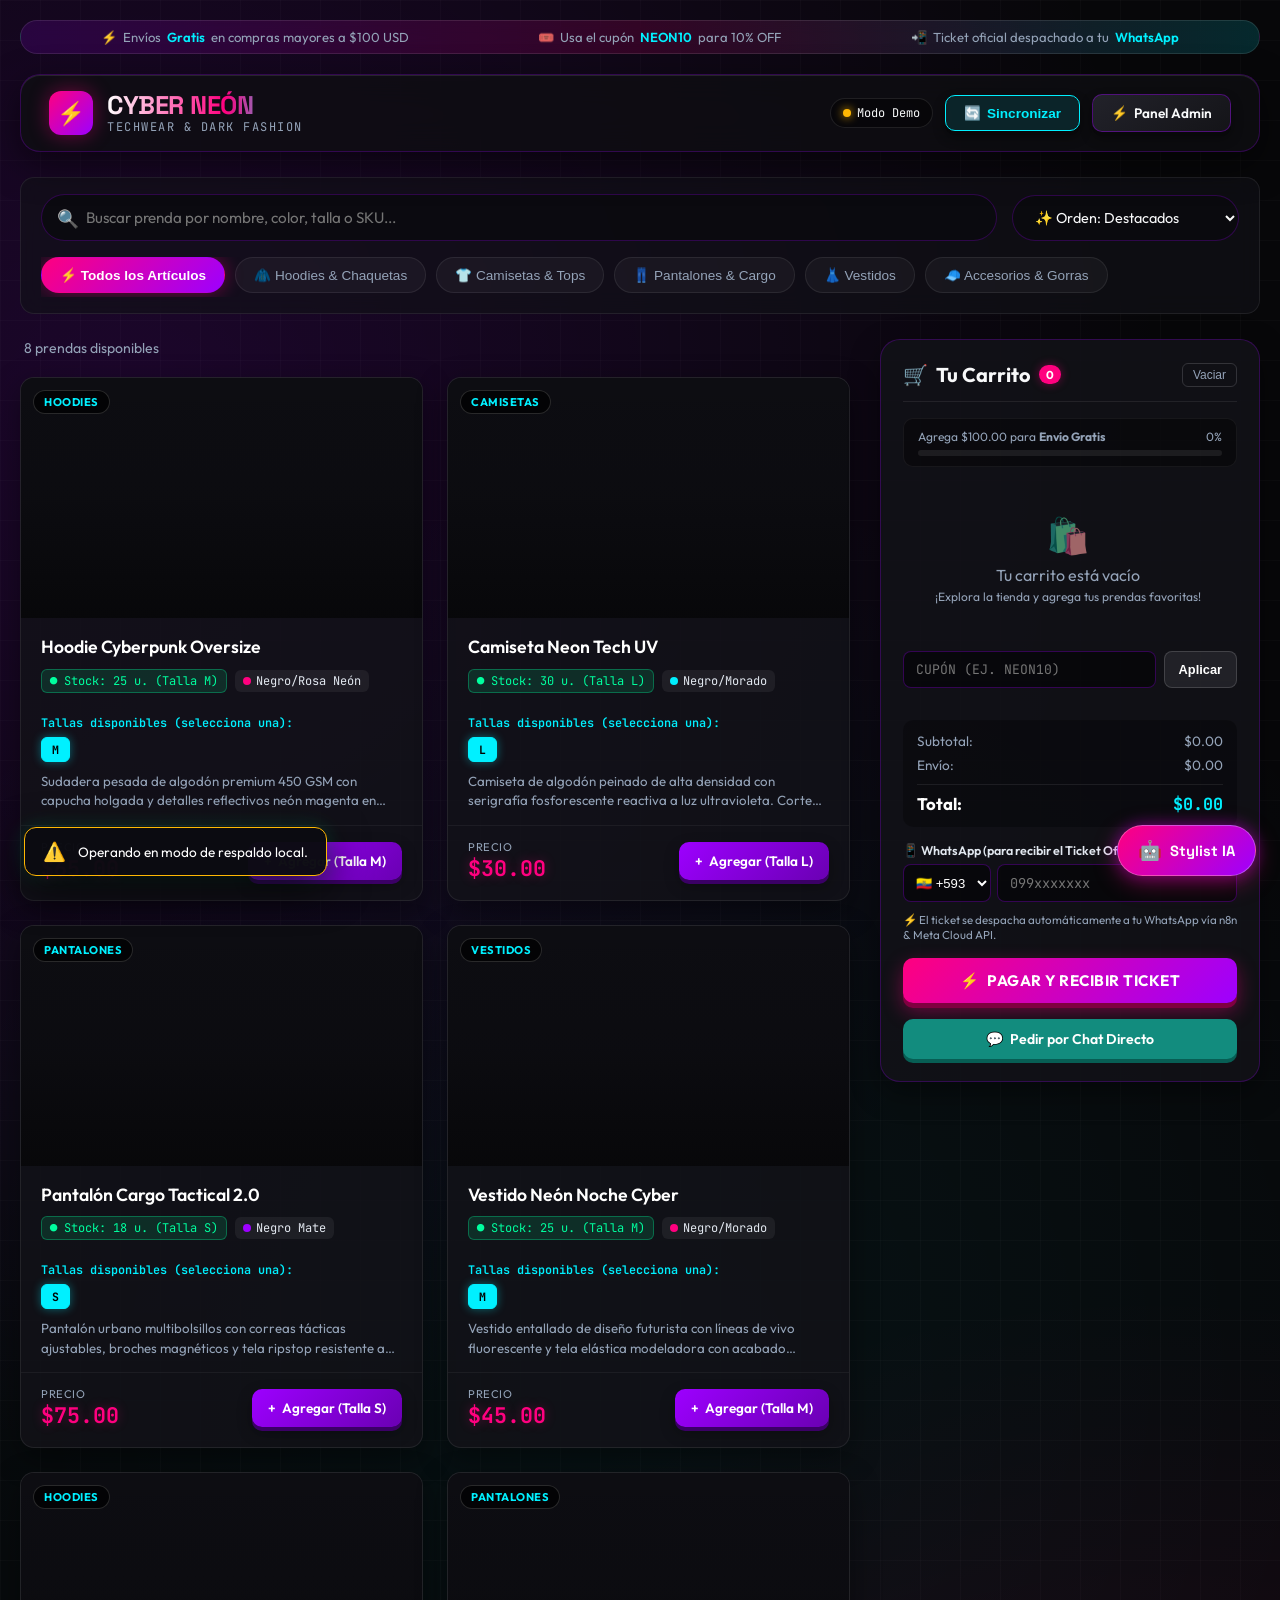
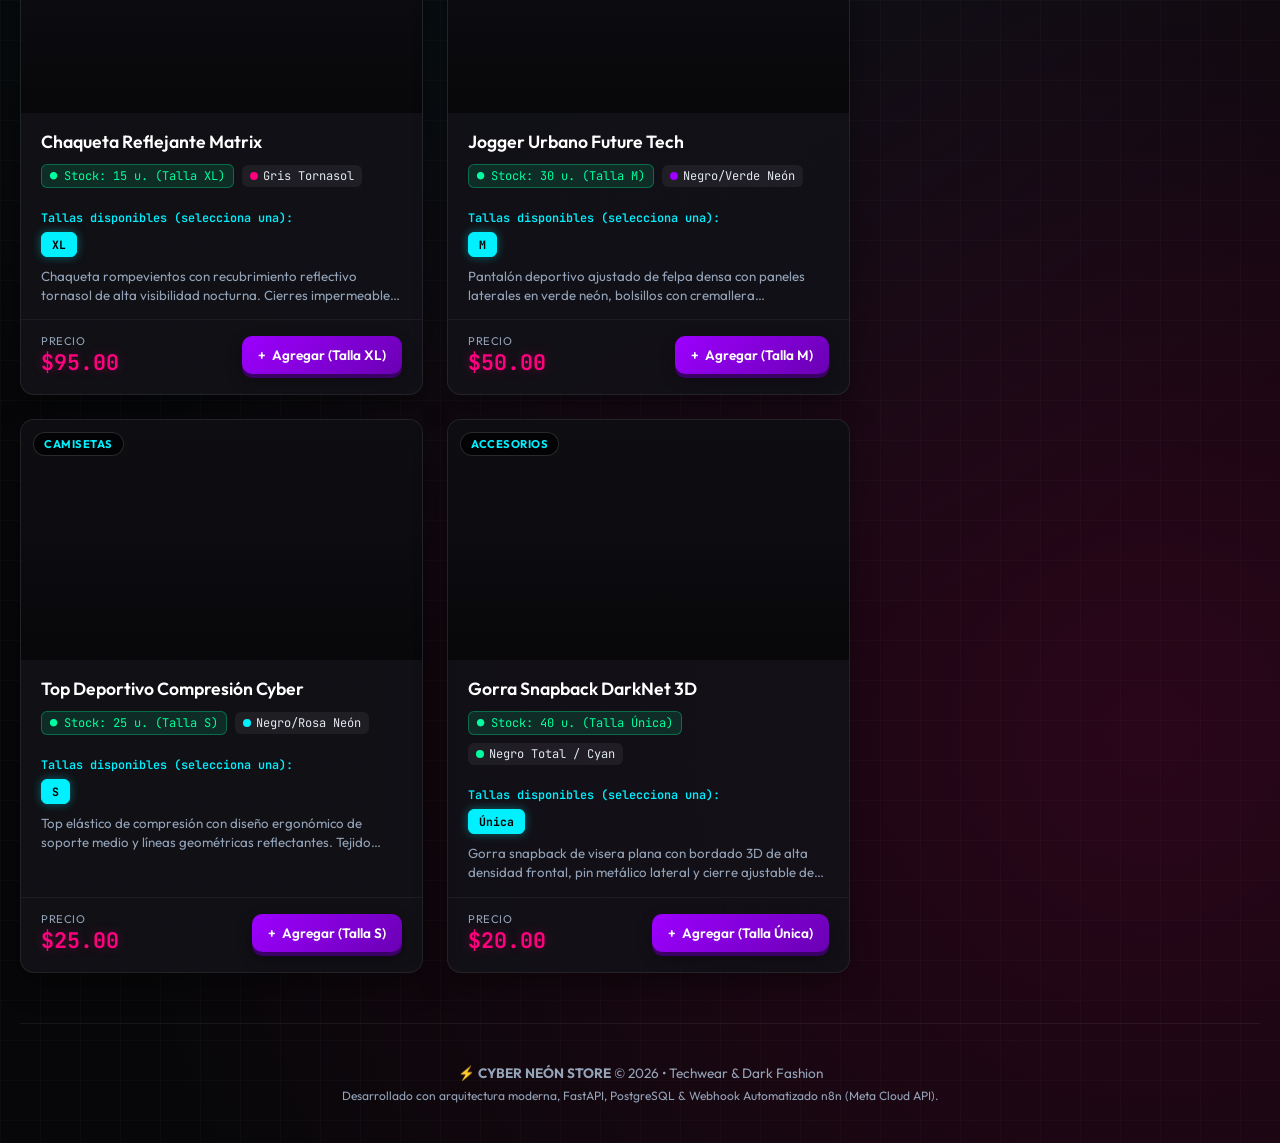
==== index.html @ cde98cc4 "Mover archivos del proyecto a la raiz" ====
<!DOCTYPE html>
<html lang="es">

<head>
    <meta charset="UTF-8">
    <meta name="viewport" content="width=device-width, initial-scale=1.0">
    <title>⚡ CYBER NEÓN - Catálogo & Tienda Oficial</title>
    <meta name="description" content="Tienda oficial de ropa Techwear y Cyberpunk. Envíos directos y confirmación automatizada por WhatsApp.">
    
    <!-- Fuentes Google -->
    <link rel="preconnect" href="https://fonts.googleapis.com">
    <link rel="preconnect" href="https://fonts.gstatic.com" crossorigin>
    <link href="https://fonts.googleapis.com/css2?family=JetBrains+Mono:wght@400;600;700&family=Outfit:wght@300;400;500;600;700;800&family=Space+Grotesk:wght@500;700&display=swap" rel="stylesheet">
    
    <!-- Estilos Modulares con Cache Busting -->
    <link rel="stylesheet" href="css/styles.css?v=5.0.0">
</head>

<body>
    <div class="app-wrapper">

        <!-- Barra Superior de Beneficios -->
        <aside class="announcement-bar" aria-label="Beneficios">
            <div class="announcement-item">
                <span>⚡</span> Envíos <span class="highlight">Gratis</span> en compras mayores a $100 USD
            </div>
            <div class="announcement-item">
                <span>🎟️</span> Usa el cupón <span class="highlight">NEON10</span> para 10% OFF
            </div>
            <div class="announcement-item">
                <span>📲</span> Ticket oficial despachado a tu <span class="highlight">WhatsApp</span>
            </div>
        </aside>

        <!-- Header Principal -->
        <header>
            <div class="brand-container">
                <div class="brand-logo" aria-hidden="true">⚡</div>
                <div class="brand-title">
                    <h1>CYBER NEÓN</h1>
                    <span class="brand-subtitle">Techwear & Dark Fashion</span>
                </div>
            </div>

            <div class="header-actions">
                <div class="status-badge" id="server-status-badge" title="Estado de la conexión">
                    <span class="status-dot" id="server-status-dot"></span>
                    <span id="server-status-text">Conectando...</span>
                </div>
                <button class="btn-admin" style="background: rgba(0, 240, 255, 0.1); border-color: var(--neon-cyan); color: var(--neon-cyan); cursor: pointer;" onclick="cargarCatalogo(true)" title="Sincronizar catálogo con Azure">
                    <span>🔄</span> Sincronizar
                </button>
                <a href="admin.html" class="btn-admin" id="btn-admin-link">
                    <span>⚡</span> Panel Admin
                </a>
            </div>
        </header>

        <!-- Barra de Búsqueda y Filtros de Categoría -->
        <section class="controls-panel" aria-label="Filtros del catálogo">
            <div class="search-and-sort">
                <div class="search-box">
                    <span class="search-icon" aria-hidden="true">🔍</span>
                    <input type="text" id="buscador" placeholder="Buscar prenda por nombre, color, talla o SKU..." aria-label="Buscar en el catálogo" oninput="filtrarYMostrar()">
                    <button class="clear-search-btn" id="btn-clear-search" onclick="limpiarBuscador()" aria-label="Limpiar búsqueda">✕</button>
                </div>

                <select class="sort-select" id="ordenador" onchange="filtrarYMostrar()" aria-label="Ordenar catálogo">
                    <option value="default">✨ Orden: Destacados</option>
                    <option value="precio-asc">💵 Precio: Menor a Mayor</option>
                    <option value="precio-desc">💎 Precio: Mayor a Menor</option>
                    <option value="nombre-asc">🔤 Nombre: A - Z</option>
                    <option value="stock-desc">📦 Mayor Stock Disponible</option>
                </select>
            </div>

            <div class="category-tabs" id="category-tabs" role="tablist">
                <button class="tab-btn active" role="tab" data-category="TODOS" onclick="filtrarCategoria('TODOS', this)">⚡ Todos los Artículos</button>
                <button class="tab-btn" role="tab" data-category="HOODIES" onclick="filtrarCategoria('HOODIES', this)">🧥 Hoodies & Chaquetas</button>
                <button class="tab-btn" role="tab" data-category="CAMISETAS" onclick="filtrarCategoria('CAMISETAS', this)">👕 Camisetas & Tops</button>
                <button class="tab-btn" role="tab" data-category="PANTALONES" onclick="filtrarCategoria('PANTALONES', this)">👖 Pantalones & Cargo</button>
                <button class="tab-btn" role="tab" data-category="VESTIDOS" onclick="filtrarCategoria('VESTIDOS', this)">👗 Vestidos</button>
                <button class="tab-btn" role="tab" data-category="ACCESORIOS" onclick="filtrarCategoria('ACCESORIOS', this)">🧢 Accesorios & Gorras</button>
            </div>
        </section>

        <!-- Layout Principal: Catálogo + Sidebar de Carrito -->
        <main class="main-layout">

            <!-- Catálogo de Productos -->
            <section class="catalogo-section" aria-label="Prendas de la tienda">
                <div class="catalogo-header-info">
                    <span id="contador-productos">Cargando catálogo...</span>
                    <span id="filtro-actual-badge" style="color: var(--neon-cyan); font-weight:600;"></span>
                </div>

                <div class="catalogo-grid" id="contenedor-catalogo">
                    <!-- Tarjetas generadas dinámicamente -->
                </div>
            </section>

            <!-- Sidebar del Carrito -->
            <aside class="carrito-sidebar" id="carrito-sidebar" aria-label="Carrito de compras">
                <div class="carrito-header">
                    <h2>
                        <span aria-hidden="true">🛒</span> Tu Carrito
                        <span class="cart-badge-count" id="cart-badge-count">0</span>
                    </h2>
                    <div style="display: flex; gap: 8px; align-items: center;">
                        <button class="btn-clear-cart" onclick="vaciarCarrito()">Vaciar</button>
                        <button class="modal-close-btn" style="display:none;" id="btn-close-mobile-cart" onclick="toggleMobileCart()">✕</button>
                    </div>
                </div>

                <!-- Barra de envío gratis -->
                <div class="shipping-meter">
                    <div class="shipping-meter-text">
                        <span id="shipping-status-msg">Agrega $100.00 para <b>Envío Gratis</b></span>
                        <span id="shipping-percentage">0%</span>
                    </div>
                    <div class="progress-bar-bg">
                        <div class="progress-bar-fill" id="shipping-progress-fill" style="width: 0%;"></div>
                    </div>
                </div>

                <!-- Lista de Artículos -->
                <div class="cart-items-container" id="items-carrito">
                    <div class="empty-cart-state">
                        <div class="empty-cart-icon">🛍️</div>
                        <p>Tu carrito está vacío</p>
                        <span style="font-size: 0.75rem; color: var(--text-muted);">¡Explora la tienda y agrega tus prendas favoritas!</span>
                    </div>
                </div>

                <!-- Cupón de Descuento -->
                <div class="coupon-wrapper">
                    <input type="text" class="coupon-input" id="coupon-code" placeholder="CUPÓN (ej. NEON10)" aria-label="Código de descuento">
                    <button class="btn-coupon" onclick="aplicarCupon()">Aplicar</button>
                </div>
                <div id="active-coupon-container"></div>

                <!-- Resumen de Costos -->
                <div class="cart-summary">
                    <div class="summary-row">
                        <span>Subtotal:</span>
                        <span id="cart-subtotal">$0.00</span>
                    </div>
                    <div class="summary-row" id="row-descuento" style="display: none; color: var(--neon-green);">
                        <span>Descuento:</span>
                        <span id="cart-discount">-$0.00</span>
                    </div>
                    <div class="summary-row">
                        <span>Envío:</span>
                        <span id="cart-shipping">$0.00</span>
                    </div>
                    <div class="summary-row total-row">
                        <span>Total:</span>
                        <span class="final-price">$<span id="total">0.00</span></span>
                    </div>
                </div>

                <!-- Input WhatsApp para el Checkout -->
                <div class="whatsapp-input-group">
                    <label for="telefono">📱 WhatsApp (para recibir el Ticket Oficial):</label>
                    <div class="phone-input-wrapper">
                        <select class="country-select" id="pais-prefijo" aria-label="Prefijo de país">
                            <option value="+593">🇪🇨 +593</option>
                            <option value="+57">🇨🇴 +57</option>
                            <option value="+52">🇲🇽 +52</option>
                            <option value="+51">🇵🇪 +51</option>
                            <option value="+1">🇺🇸 +1</option>
                            <option value="+34">🇪🇸 +34</option>
                        </select>
                        <input type="tel" id="telefono" class="phone-input" placeholder="099xxxxxxx" required aria-label="Número de WhatsApp">
                    </div>
                    <small style="color: var(--text-muted); font-size: 0.72rem; display: block; margin-top: 4px;">
                        ⚡ El ticket se despacha automáticamente a tu WhatsApp vía n8n & Meta Cloud API.
                    </small>
                </div>

                <!-- Botones de Acción -->
                <button class="btn-comprar" onclick="procesarCompra()" id="btn-procesar-compra">
                    <span>⚡</span> Pagar y Recibir Ticket
                </button>
                <button class="btn-direct-whatsapp" onclick="checkoutDirectoWhatsApp()" id="btn-direct-whatsapp">
                    <span>💬</span> Pedir por Chat Directo
                </button>
            </aside>

        </main>

        <!-- Botón Flotante para Móviles (Carrito) -->
        <button class="mobile-cart-btn" onclick="toggleMobileCart()" aria-label="Abrir carrito móvil">
            <span>🛒</span> Ver Carrito (<span id="mobile-cart-count">0</span>)
        </button>

        <!-- Botón Flotante del Asistente IA (Cyber Stylist) -->
        <button class="ai-toggle-btn" onclick="toggleAIChat()" id="btn-ai-toggle" aria-label="Abrir Asistente IA de Estilo">
            <span style="font-size: 1.2rem;">🤖</span>
            <span>Stylist IA</span>
        </button>

        <!-- Ventana de Chat del Asistente IA -->
        <div class="ai-chat-window" id="ai-chat-window" role="dialog" aria-modal="false" aria-label="Asistente de Moda IA">
            <div class="ai-chat-header">
                <div class="ai-header-info">
                    <div class="ai-avatar">🤖</div>
                    <div>
                        <div class="ai-header-title">Cyber Stylist AI</div>
                        <div class="ai-header-status" id="ai-header-status">● ChatGPT Sol Activo</div>
                    </div>
                </div>
                <button class="modal-close-btn" style="position: static; width: 28px; height: 28px;" onclick="toggleAIChat()" aria-label="Cerrar chat">✕</button>
            </div>

            <!-- Barra de Notificación Permanente del Motor IA Activo -->
            <div id="ai-engine-status-bar" style="background: rgba(0, 255, 159, 0.12); border-bottom: 1px solid rgba(0, 255, 159, 0.3); padding: 6px 14px; font-size: 0.72rem; font-family: 'JetBrains Mono', monospace; color: #00ff9f; display: flex; align-items: center; justify-content: space-between;">
                <span style="display: flex; align-items: center; gap: 6px;">
                    <span style="width: 7px; height: 7px; background: #00ff9f; border-radius: 50%; box-shadow: 0 0 8px #00ff9f; animation: dotPulse 1.5s infinite;"></span>
                    <span>IA: <b id="ai-active-engine-label">ChatGPT Sol (gpt-5.6-sol-1)</b></span>
                </span>
                <span style="font-size: 0.65rem; color: #fff; background: rgba(0,0,0,0.5); padding: 2px 7px; border-radius: 4px; border: 1px solid rgba(0, 255, 159, 0.2);">Microsoft Foundry</span>
            </div>

            <div class="ai-chat-body" id="ai-chat-body">
                <!-- Mensajes generados dinámicamente -->
            </div>

            <div class="ai-quick-chips" aria-label="Sugerencias rápidas">
                <button class="ai-chip" onclick="usarChipIA('Arma un outfit completo para fiesta de noche')">✨ Outfit de Noche</button>
                <button class="ai-chip" onclick="usarChipIA('¿Qué outfit me armas por menos de 100 dólares?')">💸 Menos de $100</button>
                <button class="ai-chip" onclick="usarChipIA('¿Qué cupones de descuento están activos?')">🎟️ Cupones Activos</button>
                <button class="ai-chip" onclick="usarChipIA('¿Con qué combina el Hoodie Cyberpunk Oversize?')">🧥 Combinar Hoodie</button>
                <button class="ai-chip" onclick="usarChipIA('¿Qué prendas tienes en talla M?')">📏 Talla M</button>
            </div>

            <div class="ai-chat-footer">
                <form class="ai-input-form" onsubmit="manejarEnvioChatIA(event)">
                    <input type="text" class="ai-input-field" id="ai-chat-input" placeholder="Pregunta sobre combinaciones, outfits..." autocomplete="off">
                    <button type="submit" class="btn-ai-send" aria-label="Enviar consulta">⚡</button>
                </form>
            </div>
        </div>

        <!-- Modal de Vista Rápida (Quick View) -->
        <div class="modal-overlay" id="quick-view-modal" onclick="cerrarModalFuera(event)" role="dialog" aria-modal="true">
            <div class="modal-card">
                <button class="modal-close-btn" onclick="cerrarQuickView()" aria-label="Cerrar modal">✕</button>
                <div class="modal-body" id="quick-view-content">
                    <!-- Contenido dinámico -->
                </div>
            </div>
        </div>

        <!-- Modal del Ticket de Compra Digital Oficial -->
        <div class="modal-overlay" id="ticket-modal" onclick="cerrarModalFuera(event)" role="dialog" aria-modal="true">
            <div class="ticket-modal-card" id="ticket-modal-card">
                <button class="modal-close-btn" onclick="cerrarTicketModal()" aria-label="Cerrar ticket">✕</button>
                <div id="ticket-modal-content">
                    <!-- Contenido dinámico del ticket -->
                </div>
            </div>
        </div>

        <!-- Notificaciones Cyber-Toast -->
        <div class="toast-container" id="toast-container" aria-live="polite"></div>

        <!-- Pie de Página -->
        <footer>
            <p>⚡ <b>CYBER NEÓN STORE</b> &copy; 2026 • Techwear & Dark Fashion</p>
            <p style="font-size: 0.75rem; margin-top: 6px; color: var(--text-muted);">
                Desarrollado con arquitectura moderna, FastAPI, PostgreSQL & Webhook Automatizado n8n (Meta Cloud API).
            </p>
        </footer>

    </div>

    <!-- Scripts de la Aplicación con Cache Busting -->
    <script src="js/app.js?v=5.0.0"></script>
</body>

</html>
---- css/styles.css ----
/* ==========================================================================
   CYBER NEÓN STORE - SISTEMA DE DISEÑO & ESTILOS PRINCIPALES
   ========================================================================== */

:root {
    --bg-dark: #070709;
    --bg-card: rgba(18, 18, 24, 0.85);
    --bg-card-hover: rgba(26, 26, 36, 0.95);
    --neon-purple: #9d00ff;
    --neon-purple-glow: rgba(157, 0, 255, 0.4);
    --neon-pink: #ff007f;
    --neon-pink-glow: rgba(255, 0, 127, 0.4);
    --neon-cyan: #00f0ff;
    --neon-cyan-glow: rgba(0, 240, 255, 0.4);
    --neon-green: #00ff9f;
    --neon-amber: #ffb703;
    --text-light: #f8f9fa;
    --text-muted: #94a3b8;
    --border-glass: rgba(255, 255, 255, 0.08);
    --border-neon: rgba(157, 0, 255, 0.25);
    --radius-sm: 8px;
    --radius-md: 14px;
    --radius-lg: 20px;
    --shadow-card: 0 10px 30px rgba(0, 0, 0, 0.4);
}

* {
    box-sizing: border-box;
    margin: 0;
    padding: 0;
}

body {
    background-color: var(--bg-dark);
    background-image:
        radial-gradient(circle at 10% 15%, rgba(157, 0, 255, 0.14) 0%, transparent 40%),
        radial-gradient(circle at 90% 85%, rgba(255, 0, 127, 0.14) 0%, transparent 40%),
        radial-gradient(circle at 50% 50%, rgba(0, 240, 255, 0.05) 0%, transparent 60%),
        linear-gradient(rgba(255, 255, 255, 0.02) 1px, transparent 1px),
        linear-gradient(90deg, rgba(255, 255, 255, 0.02) 1px, transparent 1px);
    background-size: 100% 100%, 100% 100%, 100% 100%, 40px 40px, 40px 40px;
    color: var(--text-light);
    font-family: 'Outfit', -apple-system, BlinkMacSystemFont, sans-serif;
    min-height: 100vh;
    padding: 20px;
    overflow-x: hidden;
}

/* Scrollbar Personalizada */
::-webkit-scrollbar {
    width: 7px;
    height: 7px;
}
::-webkit-scrollbar-track {
    background: var(--bg-dark);
}
::-webkit-scrollbar-thumb {
    background: linear-gradient(var(--neon-pink), var(--neon-purple));
    border-radius: 4px;
}
::-webkit-scrollbar-thumb:hover {
    background: var(--neon-cyan);
}

.app-wrapper {
    max-width: 1440px;
    margin: 0 auto;
}

/* Barra de Anuncios */
.announcement-bar {
    background: linear-gradient(90deg, rgba(157, 0, 255, 0.15), rgba(255, 0, 127, 0.15), rgba(0, 240, 255, 0.15));
    border: 1px solid rgba(255, 255, 255, 0.1);
    border-radius: 50px;
    padding: 8px 20px;
    margin-bottom: 20px;
    display: flex;
    justify-content: space-around;
    align-items: center;
    font-size: 0.82rem;
    color: var(--text-muted);
    backdrop-filter: blur(8px);
    flex-wrap: wrap;
    gap: 10px;
}
.announcement-item {
    display: flex;
    align-items: center;
    gap: 6px;
}
.announcement-item span.highlight {
    color: var(--neon-cyan);
    font-weight: 600;
}

/* Header Neón Glassmorphism */
header {
    display: flex;
    justify-content: space-between;
    align-items: center;
    padding: 16px 28px;
    margin-bottom: 25px;
    background: rgba(14, 14, 18, 0.8);
    backdrop-filter: blur(16px);
    -webkit-backdrop-filter: blur(16px);
    border: 1px solid var(--border-neon);
    border-radius: var(--radius-lg);
    box-shadow: 0 12px 35px rgba(0, 0, 0, 0.5), inset 0 1px 0 rgba(255, 255, 255, 0.1);
    position: sticky;
    top: 15px;
    z-index: 100;
    transition: all 0.3s ease;
}

.brand-container {
    display: flex;
    align-items: center;
    gap: 14px;
}

.brand-logo {
    width: 44px;
    height: 44px;
    background: linear-gradient(135deg, var(--neon-pink), var(--neon-purple));
    border-radius: 12px;
    display: flex;
    align-items: center;
    justify-content: center;
    font-size: 1.4rem;
    box-shadow: 0 0 20px var(--neon-pink-glow);
    animation: pulseGlow 3s infinite alternate;
}

@keyframes pulseGlow {
    0% { box-shadow: 0 0 15px var(--neon-purple-glow); }
    100% { box-shadow: 0 0 25px var(--neon-pink-glow), 0 0 35px var(--neon-cyan-glow); }
}

.brand-title {
    display: flex;
    flex-direction: column;
}

h1 {
    font-family: 'Space Grotesk', sans-serif;
    font-size: 1.6rem;
    font-weight: 700;
    background: linear-gradient(90deg, #fff, var(--neon-pink) 60%, var(--neon-cyan));
    -webkit-background-clip: text;
    background-clip: text;
    -webkit-text-fill-color: transparent;
    letter-spacing: -0.5px;
    margin: 0;
    line-height: 1.1;
}

.brand-subtitle {
    font-size: 0.75rem;
    color: var(--text-muted);
    letter-spacing: 1.5px;
    text-transform: uppercase;
    font-family: 'JetBrains Mono', monospace;
}

.header-actions {
    display: flex;
    align-items: center;
    gap: 12px;
}

.status-badge {
    display: flex;
    align-items: center;
    gap: 6px;
    font-size: 0.75rem;
    font-family: 'JetBrains Mono', monospace;
    padding: 6px 12px;
    border-radius: 30px;
    background: rgba(0, 0, 0, 0.4);
    border: 1px solid rgba(255, 255, 255, 0.1);
}

.status-dot {
    width: 8px;
    height: 8px;
    border-radius: 50%;
    background-color: var(--neon-green);
    box-shadow: 0 0 10px var(--neon-green);
    animation: blink 2s infinite;
}

.status-dot.demo {
    background-color: var(--neon-amber);
    box-shadow: 0 0 10px var(--neon-amber);
}

@keyframes blink {
    0%, 100% { opacity: 1; }
    50% { opacity: 0.4; }
}

.btn-admin {
    background: linear-gradient(145deg, #22222a, #141418);
    color: var(--text-light);
    border: 1px solid rgba(157, 0, 255, 0.4);
    padding: 9px 18px;
    border-radius: 10px;
    text-decoration: none;
    font-weight: 600;
    font-size: 0.85rem;
    box-shadow: 0 4px 0 #08080a, 0 6px 12px rgba(0, 0, 0, 0.4);
    transition: all 0.2s cubic-bezier(0.16, 1, 0.3, 1);
    display: inline-flex;
    align-items: center;
    gap: 6px;
}

.btn-admin:hover {
    border-color: var(--neon-cyan);
    color: #fff;
    box-shadow: 0 4px 0 #08080a, 0 8px 20px var(--neon-purple-glow);
    transform: translateY(-2px);
}

/* Panel de Filtros & Búsqueda */
.controls-panel {
    background: rgba(18, 18, 24, 0.65);
    backdrop-filter: blur(12px);
    border: 1px solid var(--border-glass);
    border-radius: var(--radius-md);
    padding: 16px 20px;
    margin-bottom: 25px;
    display: flex;
    flex-direction: column;
    gap: 16px;
}

.search-and-sort {
    display: flex;
    gap: 15px;
    align-items: center;
    flex-wrap: wrap;
}

.search-box {
    flex: 1;
    min-width: 260px;
    position: relative;
}

.search-box input {
    width: 100%;
    padding: 13px 40px 13px 44px;
    background: rgba(10, 10, 14, 0.8);
    border: 1.5px solid rgba(157, 0, 255, 0.25);
    color: #fff;
    border-radius: 50px;
    font-size: 0.95rem;
    font-family: inherit;
    transition: all 0.3s ease;
    outline: none;
}

.search-box input:focus {
    border-color: var(--neon-pink);
    box-shadow: 0 0 20px var(--neon-pink-glow);
    background: rgba(10, 10, 14, 0.95);
}

.search-icon {
    position: absolute;
    left: 16px;
    top: 50%;
    transform: translateY(-50%);
    font-size: 1.1rem;
    color: var(--text-muted);
    pointer-events: none;
}

.clear-search-btn {
    position: absolute;
    right: 14px;
    top: 50%;
    transform: translateY(-50%);
    background: none;
    border: none;
    color: var(--text-muted);
    font-size: 1rem;
    cursor: pointer;
    display: none;
    padding: 4px;
}

.clear-search-btn:hover {
    color: #fff;
}

.sort-select {
    padding: 12px 18px;
    background: rgba(10, 10, 14, 0.8);
    border: 1.5px solid rgba(157, 0, 255, 0.25);
    color: var(--text-light);
    border-radius: 50px;
    font-family: inherit;
    font-size: 0.9rem;
    outline: none;
    cursor: pointer;
    transition: all 0.3s ease;
}

.sort-select:focus {
    border-color: var(--neon-cyan);
    box-shadow: 0 0 15px var(--neon-cyan-glow);
}

.category-tabs {
    display: flex;
    gap: 10px;
    overflow-x: auto;
    padding-bottom: 4px;
    scrollbar-width: none;
}
.category-tabs::-webkit-scrollbar {
    display: none;
}

.tab-btn {
    background: rgba(255, 255, 255, 0.04);
    border: 1px solid rgba(255, 255, 255, 0.08);
    color: var(--text-muted);
    padding: 9px 18px;
    border-radius: 30px;
    cursor: pointer;
    font-size: 0.85rem;
    font-weight: 500;
    white-space: nowrap;
    transition: all 0.25s ease;
    display: flex;
    align-items: center;
    gap: 6px;
}

.tab-btn:hover {
    background: rgba(157, 0, 255, 0.15);
    border-color: var(--neon-purple);
    color: #fff;
}

.tab-btn.active {
    background: linear-gradient(135deg, var(--neon-pink), var(--neon-purple));
    border-color: transparent;
    color: #fff;
    font-weight: 600;
    box-shadow: 0 0 18px var(--neon-pink-glow);
}

/* Layout Principal */
.main-layout {
    display: grid;
    grid-template-columns: 1fr 380px;
    gap: 30px;
    align-items: start;
}

.catalogo-section {
    display: flex;
    flex-direction: column;
    gap: 20px;
}

.catalogo-header-info {
    display: flex;
    justify-content: space-between;
    align-items: center;
    color: var(--text-muted);
    font-size: 0.88rem;
    padding: 0 4px;
}

.catalogo-grid {
    display: grid;
    grid-template-columns: repeat(auto-fill, minmax(280px, 1fr));
    gap: 24px;
}

/* Tarjeta de Producto con Fotografía Real */
.producto-card {
    background: var(--bg-card);
    border: 1px solid var(--border-glass);
    border-radius: var(--radius-md);
    overflow: hidden;
    display: flex;
    flex-direction: column;
    justify-content: space-between;
    box-shadow: var(--shadow-card);
    transition: all 0.35s cubic-bezier(0.16, 1, 0.3, 1);
    position: relative;
}

.producto-card:hover {
    transform: translateY(-6px);
    border-color: rgba(255, 0, 127, 0.4);
    box-shadow: 0 15px 40px rgba(0, 0, 0, 0.6), 0 0 25px rgba(157, 0, 255, 0.2);
}

.producto-img-wrapper {
    position: relative;
    width: 100%;
    height: 240px;
    background: #0d0d12;
    overflow: hidden;
    cursor: pointer;
}

.producto-img {
    width: 100%;
    height: 100%;
    object-fit: cover;
    transition: transform 0.6s cubic-bezier(0.16, 1, 0.3, 1);
}

.producto-card:hover .producto-img {
    transform: scale(1.08);
}

.producto-img-overlay {
    position: absolute;
    inset: 0;
    background: linear-gradient(to top, rgba(7, 7, 9, 0.9) 0%, rgba(7, 7, 9, 0.2) 50%, transparent 100%);
    pointer-events: none;
}

.badge-category {
    position: absolute;
    top: 12px;
    left: 12px;
    background: rgba(0, 0, 0, 0.7);
    backdrop-filter: blur(8px);
    border: 1px solid rgba(255, 255, 255, 0.15);
    color: var(--neon-cyan);
    font-size: 0.7rem;
    font-weight: 700;
    text-transform: uppercase;
    letter-spacing: 0.5px;
    padding: 4px 10px;
    border-radius: 20px;
    z-index: 2;
}

.quick-view-btn {
    position: absolute;
    bottom: 12px;
    right: 12px;
    background: rgba(0, 0, 0, 0.75);
    backdrop-filter: blur(8px);
    border: 1px solid var(--border-neon);
    color: #fff;
    padding: 6px 12px;
    border-radius: 20px;
    font-size: 0.75rem;
    font-weight: 600;
    cursor: pointer;
    opacity: 0;
    transform: translateY(10px);
    transition: all 0.25s ease;
    z-index: 3;
}

.producto-card:hover .quick-view-btn {
    opacity: 1;
    transform: translateY(0);
}

.quick-view-btn:hover {
    background: var(--neon-pink);
    border-color: var(--neon-pink);
    box-shadow: 0 0 15px var(--neon-pink-glow);
}

.producto-info {
    padding: 18px 20px 14px;
    display: flex;
    flex-direction: column;
    gap: 10px;
}

.producto-info h3 {
    font-size: 1.1rem;
    font-weight: 600;
    color: #fff;
    line-height: 1.3;
}

.pills-row {
    display: flex;
    align-items: center;
    gap: 8px;
    flex-wrap: wrap;
    font-size: 0.75rem;
    font-family: 'JetBrains Mono', monospace;
}

.stock-badge {
    padding: 3px 8px;
    border-radius: 6px;
    background: rgba(0, 255, 159, 0.12);
    color: var(--neon-green);
    border: 1px solid rgba(0, 255, 159, 0.3);
}

.stock-badge.low {
    background: rgba(255, 183, 3, 0.12);
    color: var(--neon-amber);
    border-color: rgba(255, 183, 3, 0.3);
}

.pill-talla {
    padding: 3px 8px;
    border-radius: 6px;
    background: rgba(255, 255, 255, 0.06);
    color: #e2e8f0;
}

.pill-color {
    display: flex;
    align-items: center;
    gap: 5px;
    padding: 3px 8px;
    border-radius: 6px;
    background: rgba(255, 255, 255, 0.06);
    color: #e2e8f0;
}

.color-dot {
    width: 8px;
    height: 8px;
    border-radius: 50%;
    display: inline-block;
}

.producto-desc {
    font-size: 0.83rem;
    color: var(--text-muted);
    line-height: 1.45;
    display: -webkit-box;
    -webkit-line-clamp: 2;
    line-clamp: 2;
    -webkit-box-orient: vertical;
    overflow: hidden;
}

/* Selector de Tallas en Tarjeta */
.size-selector-row {
    display: flex;
    gap: 6px;
    align-items: center;
    margin-top: 4px;
}

.size-btn {
    background: rgba(255, 255, 255, 0.05);
    border: 1px solid rgba(255, 255, 255, 0.12);
    color: var(--text-light);
    border-radius: 6px;
    padding: 4px 8px;
    font-size: 0.72rem;
    font-family: 'JetBrains Mono', monospace;
    cursor: pointer;
    transition: all 0.2s ease;
}

.size-btn:hover {
    border-color: var(--neon-cyan);
    color: #fff;
}

.size-btn.active {
    background: var(--neon-cyan);
    border-color: var(--neon-cyan);
    color: #000;
    font-weight: 700;
    box-shadow: 0 0 10px var(--neon-cyan-glow);
}

.price-action-row {
    padding: 14px 20px 18px;
    display: flex;
    justify-content: space-between;
    align-items: center;
    border-top: 1px solid rgba(255, 255, 255, 0.05);
}

.precio-wrapper {
    display: flex;
    flex-direction: column;
}

.precio-label {
    font-size: 0.7rem;
    color: var(--text-muted);
    text-transform: uppercase;
    letter-spacing: 0.5px;
}

.precio {
    font-family: 'JetBrains Mono', monospace;
    font-size: 1.35rem;
    font-weight: 700;
    color: var(--neon-pink);
    text-shadow: 0 0 12px rgba(255, 0, 127, 0.3);
}

.btn-add-cart {
    background: linear-gradient(135deg, var(--neon-purple), #6a00b3);
    color: #fff;
    border: none;
    padding: 10px 16px;
    border-radius: 10px;
    font-family: inherit;
    font-weight: 600;
    font-size: 0.85rem;
    cursor: pointer;
    box-shadow: 0 4px 0 #3b0066, 0 6px 15px rgba(0, 0, 0, 0.3);
    transition: all 0.15s ease;
    display: flex;
    align-items: center;
    gap: 6px;
}

.btn-add-cart:hover {
    transform: translateY(-2px);
    box-shadow: 0 6px 0 #3b0066, 0 8px 20px var(--neon-purple-glow);
    filter: brightness(1.1);
}

.btn-add-cart:active {
    transform: translateY(2px);
    box-shadow: 0 1px 0 #3b0066;
}

/* Sidebar del Carrito */
.carrito-sidebar {
    background: var(--bg-card);
    border: 1px solid var(--border-neon);
    border-radius: var(--radius-lg);
    padding: 22px;
    box-shadow: var(--shadow-card);
    position: sticky;
    top: 100px;
    display: flex;
    flex-direction: column;
    gap: 16px;
}

.carrito-header {
    display: flex;
    justify-content: space-between;
    align-items: center;
    border-bottom: 1px solid rgba(255, 255, 255, 0.08);
    padding-bottom: 14px;
}

.carrito-header h2 {
    font-size: 1.25rem;
    display: flex;
    align-items: center;
    gap: 8px;
}

.cart-badge-count {
    background: var(--neon-pink);
    color: #fff;
    font-size: 0.72rem;
    font-weight: 700;
    padding: 2px 7px;
    border-radius: 20px;
    box-shadow: 0 0 10px var(--neon-pink-glow);
}

.btn-clear-cart {
    background: none;
    border: 1px solid rgba(255, 255, 255, 0.15);
    color: var(--text-muted);
    font-size: 0.75rem;
    padding: 4px 10px;
    border-radius: 6px;
    cursor: pointer;
    transition: all 0.2s;
}

.btn-clear-cart:hover {
    color: #fff;
    border-color: var(--neon-pink);
}

/* Barra de progreso de envío gratis */
.shipping-meter {
    background: rgba(0, 0, 0, 0.4);
    border: 1px solid rgba(255, 255, 255, 0.06);
    border-radius: 10px;
    padding: 10px 14px;
}

.shipping-meter-text {
    display: flex;
    justify-content: space-between;
    font-size: 0.75rem;
    margin-bottom: 6px;
    color: var(--text-muted);
}

.progress-bar-bg {
    width: 100%;
    height: 6px;
    background: rgba(255, 255, 255, 0.08);
    border-radius: 10px;
    overflow: hidden;
}

.progress-bar-fill {
    height: 100%;
    background: linear-gradient(90deg, var(--neon-purple), var(--neon-pink), var(--neon-green));
    transition: width 0.4s ease;
    border-radius: 10px;
}

/* Contenedor de Artículos en Carrito */
.cart-items-container {
    max-height: 280px;
    overflow-y: auto;
    display: flex;
    flex-direction: column;
    gap: 10px;
    padding-right: 4px;
}

.cart-item-card {
    background: rgba(255, 255, 255, 0.03);
    border: 1px solid rgba(255, 255, 255, 0.05);
    border-radius: 10px;
    padding: 10px 12px;
    display: flex;
    align-items: center;
    gap: 12px;
    transition: background 0.2s;
}

.cart-item-card:hover {
    background: rgba(255, 255, 255, 0.05);
}

.cart-item-img {
    width: 44px;
    height: 44px;
    border-radius: 8px;
    object-fit: cover;
    border: 1px solid rgba(157, 0, 255, 0.3);
}

.cart-item-details {
    flex: 1;
    min-width: 0;
}

.cart-item-title {
    font-size: 0.85rem;
    font-weight: 600;
    color: #fff;
    white-space: nowrap;
    overflow: hidden;
    text-overflow: ellipsis;
}

.cart-item-meta {
    font-size: 0.72rem;
    color: var(--text-muted);
    font-family: 'JetBrains Mono', monospace;
}

.cart-item-price {
    font-size: 0.85rem;
    font-weight: 700;
    color: var(--neon-pink);
    font-family: 'JetBrains Mono', monospace;
}

.cart-qty-controls {
    display: flex;
    align-items: center;
    background: rgba(0, 0, 0, 0.5);
    border-radius: 6px;
    border: 1px solid rgba(255, 255, 255, 0.1);
}

.qty-btn {
    background: none;
    border: none;
    color: #fff;
    padding: 4px 8px;
    cursor: pointer;
    font-size: 0.8rem;
}
.qty-btn:hover {
    color: var(--neon-cyan);
}

.qty-number {
    font-size: 0.78rem;
    font-family: 'JetBrains Mono', monospace;
    padding: 0 4px;
}

.btn-remove-item {
    background: none;
    border: none;
    color: var(--text-muted);
    cursor: pointer;
    font-size: 0.85rem;
    padding: 4px;
}
.btn-remove-item:hover {
    color: #ef4444;
}

.empty-cart-state {
    text-align: center;
    padding: 30px 10px;
    color: var(--text-muted);
}
.empty-cart-icon {
    font-size: 2.2rem;
    margin-bottom: 8px;
    opacity: 0.6;
}

/* Cupones */
.coupon-wrapper {
    display: flex;
    gap: 8px;
}

.coupon-input {
    flex: 1;
    background: rgba(0, 0, 0, 0.5);
    border: 1px solid rgba(157, 0, 255, 0.3);
    color: #fff;
    padding: 9px 12px;
    border-radius: 8px;
    font-size: 0.82rem;
    text-transform: uppercase;
    font-family: 'JetBrains Mono', monospace;
    outline: none;
}
.coupon-input:focus {
    border-color: var(--neon-pink);
}

.btn-coupon {
    background: rgba(255, 255, 255, 0.08);
    border: 1px solid rgba(255, 255, 255, 0.15);
    color: #fff;
    padding: 9px 14px;
    border-radius: 8px;
    font-weight: 600;
    font-size: 0.8rem;
    cursor: pointer;
    transition: all 0.2s;
}
.btn-coupon:hover {
    background: var(--neon-purple);
    border-color: var(--neon-purple);
}

.active-coupon-tag {
    background: rgba(0, 255, 159, 0.1);
    border: 1px solid var(--neon-green);
    color: var(--neon-green);
    padding: 6px 12px;
    border-radius: 8px;
    font-size: 0.75rem;
    display: flex;
    justify-content: space-between;
    align-items: center;
}

/* Resumen de Costos */
.cart-summary {
    background: rgba(0, 0, 0, 0.3);
    border-radius: 10px;
    padding: 12px 14px;
    display: flex;
    flex-direction: column;
    gap: 6px;
    font-size: 0.85rem;
}

.summary-row {
    display: flex;
    justify-content: space-between;
    color: var(--text-muted);
}

.total-row {
    border-top: 1px solid rgba(255, 255, 255, 0.08);
    padding-top: 8px;
    margin-top: 4px;
    font-weight: 700;
    color: #fff;
    font-size: 1.05rem;
}

.final-price {
    color: var(--neon-cyan);
    font-family: 'JetBrains Mono', monospace;
}

/* Input WhatsApp */
.whatsapp-input-group {
    display: flex;
    flex-direction: column;
    gap: 6px;
}

.whatsapp-input-group label {
    font-size: 0.78rem;
    font-weight: 600;
    color: #e2e8f0;
}

.phone-input-wrapper {
    display: flex;
    gap: 6px;
}

.country-select {
    background: rgba(0, 0, 0, 0.5);
    border: 1px solid rgba(157, 0, 255, 0.3);
    color: #fff;
    padding: 9px 8px;
    border-radius: 8px;
    font-size: 0.82rem;
    outline: none;
    cursor: pointer;
}

.phone-input {
    flex: 1;
    background: rgba(0, 0, 0, 0.5);
    border: 1px solid rgba(157, 0, 255, 0.3);
    color: #fff;
    padding: 9px 12px;
    border-radius: 8px;
    font-size: 0.85rem;
    outline: none;
    font-family: 'JetBrains Mono', monospace;
}
.phone-input:focus {
    border-color: var(--neon-cyan);
    box-shadow: 0 0 12px var(--neon-cyan-glow);
}

/* Botones Principales de Checkout */
.btn-comprar {
    background: linear-gradient(135deg, var(--neon-pink), var(--neon-purple));
    color: #fff;
    border: none;
    padding: 13px;
    border-radius: 10px;
    font-family: inherit;
    font-weight: 700;
    font-size: 0.95rem;
    cursor: pointer;
    box-shadow: 0 5px 0 #800040, 0 8px 20px rgba(255, 0, 127, 0.4);
    transition: all 0.15s ease;
    display: flex;
    justify-content: center;
    align-items: center;
    gap: 8px;
    text-transform: uppercase;
    letter-spacing: 0.5px;
}

.btn-comprar:hover {
    transform: translateY(-2px);
    box-shadow: 0 7px 0 #800040, 0 10px 25px rgba(255, 0, 127, 0.6);
}
.btn-comprar:active {
    transform: translateY(2px);
    box-shadow: 0 1px 0 #800040;
}

.btn-direct-whatsapp {
    background: #128C7E;
    color: #fff;
    border: none;
    padding: 11px;
    border-radius: 10px;
    font-family: inherit;
    font-weight: 600;
    font-size: 0.88rem;
    cursor: pointer;
    box-shadow: 0 4px 0 #075E54;
    transition: all 0.15s ease;
    display: flex;
    justify-content: center;
    align-items: center;
    gap: 6px;
}
.btn-direct-whatsapp:hover {
    background: #25D366;
    transform: translateY(-2px);
}

/* Botón flotante móvil */
.mobile-cart-btn {
    display: none;
    position: fixed;
    bottom: 20px;
    right: 20px;
    background: linear-gradient(135deg, var(--neon-pink), var(--neon-purple));
    color: #fff;
    border: none;
    padding: 14px 22px;
    border-radius: 50px;
    font-weight: 700;
    font-size: 0.95rem;
    box-shadow: 0 8px 25px var(--neon-pink-glow);
    z-index: 99;
    cursor: pointer;
}

/* Modales */
.modal-overlay {
    position: fixed;
    inset: 0;
    background: rgba(0, 0, 0, 0.85);
    backdrop-filter: blur(10px);
    display: none;
    justify-content: center;
    align-items: center;
    padding: 20px;
    z-index: 1000;
    animation: fadeIn 0.25s ease;
}

@keyframes fadeIn {
    from { opacity: 0; }
    to { opacity: 1; }
}

.modal-card {
    background: #111116;
    border: 1px solid var(--border-neon);
    border-radius: var(--radius-lg);
    width: 100%;
    max-width: 680px;
    max-height: 90vh;
    overflow-y: auto;
    padding: 28px;
    position: relative;
    box-shadow: 0 20px 60px rgba(0, 0, 0, 0.8), 0 0 30px rgba(157, 0, 255, 0.2);
}

.ticket-modal-card {
    background: #0f0f14;
    border: 1px solid var(--neon-cyan);
    border-radius: var(--radius-lg);
    width: 100%;
    max-width: 580px;
    max-height: 90vh;
    overflow-y: auto;
    padding: 30px;
    position: relative;
    box-shadow: 0 0 40px rgba(0, 240, 255, 0.25);
}

.modal-close-btn {
    position: absolute;
    top: 16px;
    right: 16px;
    background: rgba(255, 255, 255, 0.08);
    border: none;
    color: #fff;
    width: 32px;
    height: 32px;
    border-radius: 50%;
    cursor: pointer;
    font-size: 1rem;
    display: flex;
    align-items: center;
    justify-content: center;
    transition: background 0.2s;
}
.modal-close-btn:hover {
    background: var(--neon-pink);
}

/* Ticket Styles */
.ticket-header {
    text-align: center;
    border-bottom: 2px dashed rgba(255, 255, 255, 0.15);
    padding-bottom: 18px;
    margin-bottom: 18px;
}
.ticket-brand {
    font-family: 'Space Grotesk', sans-serif;
    font-size: 1.5rem;
    font-weight: 700;
    color: #fff;
    letter-spacing: 1px;
}
.ticket-badge-success {
    display: inline-flex;
    align-items: center;
    gap: 6px;
    background: rgba(0, 255, 159, 0.15);
    color: var(--neon-green);
    border: 1px solid var(--neon-green);
    font-size: 0.78rem;
    font-weight: 700;
    padding: 4px 12px;
    border-radius: 20px;
    margin-top: 10px;
}
.ticket-integration-alert {
    background: rgba(18, 140, 126, 0.15);
    border: 1px solid #128C7E;
    border-radius: 10px;
    padding: 12px;
    display: flex;
    align-items: center;
    gap: 12px;
    margin-bottom: 18px;
}
.ticket-meta-grid {
    display: grid;
    grid-template-columns: 1fr 1fr;
    gap: 12px;
    background: rgba(255, 255, 255, 0.03);
    padding: 12px;
    border-radius: 10px;
    margin-bottom: 18px;
    font-size: 0.8rem;
}
.ticket-meta-item .label {
    color: var(--text-muted);
    display: block;
    font-size: 0.7rem;
    text-transform: uppercase;
}
.ticket-meta-item .value {
    font-weight: 600;
    font-family: 'JetBrains Mono', monospace;
}
.ticket-meta-item .value.highlight {
    color: var(--neon-cyan);
}
.ticket-table {
    width: 100%;
    border-collapse: collapse;
    margin-bottom: 18px;
    font-size: 0.85rem;
}
.ticket-table th {
    text-align: left;
    color: var(--text-muted);
    padding: 8px 4px;
    border-bottom: 1px solid rgba(255, 255, 255, 0.1);
    font-size: 0.75rem;
    text-transform: uppercase;
}
.ticket-table td {
    padding: 10px 4px;
    border-bottom: 1px solid rgba(255, 255, 255, 0.05);
}
.ticket-totals-section {
    background: rgba(0, 0, 0, 0.4);
    padding: 14px;
    border-radius: 10px;
    display: flex;
    flex-direction: column;
    gap: 6px;
    font-size: 0.85rem;
    margin-bottom: 20px;
}
.ticket-total-row {
    display: flex;
    justify-content: space-between;
    color: var(--text-muted);
}
.ticket-total-final {
    display: flex;
    justify-content: space-between;
    border-top: 1px solid rgba(255, 255, 255, 0.1);
    padding-top: 8px;
    font-size: 1.15rem;
    font-weight: 700;
    color: #fff;
}
.ticket-total-final .amount {
    color: var(--neon-green);
    font-family: 'JetBrains Mono', monospace;
}
.ticket-barcode-wrapper {
    text-align: center;
    margin-bottom: 20px;
    font-family: 'JetBrains Mono', monospace;
}
.ticket-barcode-lines {
    letter-spacing: 4px;
    font-size: 1.3rem;
    color: rgba(255, 255, 255, 0.6);
}
.ticket-barcode-number {
    font-size: 0.75rem;
    color: var(--text-muted);
    margin-top: 4px;
}
.ticket-actions {
    display: flex;
    gap: 12px;
}
.btn-ticket-print {
    flex: 1;
    background: rgba(255, 255, 255, 0.08);
    border: 1px solid rgba(255, 255, 255, 0.2);
    color: #fff;
    padding: 12px;
    border-radius: 10px;
    font-weight: 600;
    cursor: pointer;
}
.btn-ticket-whatsapp {
    flex: 1;
    background: #128C7E;
    color: #fff;
    border: none;
    padding: 12px;
    border-radius: 10px;
    font-weight: 600;
    cursor: pointer;
}

/* Toast Notifications */
.toast-container {
    position: fixed;
    bottom: 24px;
    left: 24px;
    display: flex;
    flex-direction: column;
    gap: 10px;
    z-index: 999999;
    pointer-events: none;
}
.toast-item {
    background: rgba(12, 12, 18, 0.98);
    border: 1.5px solid var(--border-neon);
    color: #fff;
    padding: 12px 18px;
    border-radius: 12px;
    font-size: 0.86rem;
    box-shadow: 0 12px 40px rgba(0, 0, 0, 0.8), 0 0 20px rgba(0, 255, 159, 0.2);
    display: flex;
    align-items: center;
    gap: 12px;
    pointer-events: auto;
    animation: slideInLeft 0.35s cubic-bezier(0.16, 1, 0.3, 1);
}
@keyframes slideInLeft {
    from { transform: translateX(-100%); opacity: 0; }
    to { transform: translateX(0); opacity: 1; }
}
.toast-item.success {
    border-color: #00ff9f;
    box-shadow: 0 10px 30px rgba(0, 0, 0, 0.8), 0 0 25px rgba(0, 255, 159, 0.3);
}
.toast-item.warning { border-color: var(--neon-amber); }
.toast-item.info { border-color: var(--neon-cyan); }


/* Footer */
footer {
    text-align: center;
    padding: 40px 20px 20px;
    color: var(--text-muted);
    font-size: 0.85rem;
    border-top: 1px solid rgba(255, 255, 255, 0.06);
    margin-top: 50px;
}

/* Responsive Media Queries */
@media (max-width: 1024px) {
    .main-layout {
        grid-template-columns: 1fr;
    }
    .carrito-sidebar {
        display: none;
        position: fixed;
        top: 0; right: 0; bottom: 0;
        width: 100%;
        max-width: 420px;
        z-index: 1000;
        border-radius: 0;
        overflow-y: auto;
    }
    .carrito-sidebar.open {
        display: flex;
    }
    .mobile-cart-btn {
        display: block;
    }
}

@media (max-width: 640px) {
    body { padding: 12px; }
    header { padding: 12px 16px; }
    .catalogo-grid { grid-template-columns: 1fr; }
    .ticket-meta-grid { grid-template-columns: 1fr; }
}

/* ==========================================================================
   WIDGET ASISTENTE IA DE ESTILO NEÓN (CYBER STYLIST AI)
   ========================================================================== */

.ai-toggle-btn {
    position: fixed;
    bottom: 24px;
    right: 24px;
    background: linear-gradient(135deg, var(--neon-pink), var(--neon-purple));
    color: #fff;
    border: 1.5px solid rgba(255, 255, 255, 0.3);
    padding: 12px 20px;
    border-radius: 50px;
    font-family: 'Space Grotesk', sans-serif;
    font-weight: 700;
    font-size: 0.92rem;
    cursor: pointer;
    box-shadow: 0 6px 25px var(--neon-pink-glow), 0 0 15px var(--neon-purple-glow);
    display: flex;
    align-items: center;
    gap: 8px;
    z-index: 999;
    transition: all 0.3s cubic-bezier(0.16, 1, 0.3, 1);
    animation: floatGlow 3s infinite alternate ease-in-out;
}

@keyframes floatGlow {
    0% { transform: translateY(0); box-shadow: 0 6px 20px var(--neon-purple-glow); }
    100% { transform: translateY(-4px); box-shadow: 0 10px 30px var(--neon-pink-glow), 0 0 20px var(--neon-cyan-glow); }
}

.ai-toggle-btn:hover {
    transform: scale(1.05) translateY(-3px);
    filter: brightness(1.15);
}

.ai-chat-window {
    position: fixed;
    bottom: 85px;
    right: 24px;
    width: 380px;
    height: 540px;
    max-height: calc(100vh - 110px);
    max-width: calc(100vw - 32px);
    background: rgba(12, 12, 16, 0.95);
    backdrop-filter: blur(20px);
    -webkit-backdrop-filter: blur(20px);
    border: 1px solid var(--neon-cyan);
    border-radius: var(--radius-lg);
    box-shadow: 0 20px 60px rgba(0, 0, 0, 0.8), 0 0 35px var(--neon-cyan-glow);
    display: none;
    flex-direction: column;
    z-index: 1001;
    overflow: hidden;
    animation: slideUpFade 0.3s cubic-bezier(0.16, 1, 0.3, 1);
}

@keyframes slideUpFade {
    from { opacity: 0; transform: translateY(20px) scale(0.96); }
    to { opacity: 1; transform: translateY(0) scale(1); }
}

.ai-chat-header {
    background: linear-gradient(90deg, rgba(157, 0, 255, 0.25), rgba(0, 240, 255, 0.25));
    border-bottom: 1px solid var(--borde-glass);
    padding: 14px 18px;
    display: flex;
    justify-content: space-between;
    align-items: center;
}

.ai-header-info {
    display: flex;
    align-items: center;
    gap: 10px;
}

.ai-avatar {
    width: 34px;
    height: 34px;
    background: linear-gradient(135deg, var(--neon-pink), var(--neon-purple));
    border-radius: 50%;
    display: flex;
    align-items: center;
    justify-content: center;
    font-size: 1.1rem;
    box-shadow: 0 0 12px var(--neon-pink-glow);
}

.ai-header-title {
    font-size: 0.92rem;
    font-weight: 700;
    color: #fff;
    line-height: 1.2;
}

.ai-header-status {
    font-size: 0.72rem;
    color: var(--neon-verde);
    font-family: 'JetBrains Mono', monospace;
    display: flex;
    align-items: center;
    gap: 4px;
}

.ai-chat-body {
    flex: 1;
    overflow-y: auto;
    padding: 16px;
    display: flex;
    flex-direction: column;
    gap: 14px;
}

.ai-message {
    display: flex;
    flex-direction: column;
    max-width: 88%;
    animation: fadeIn 0.25s ease;
}

.ai-message.user {
    align-self: flex-end;
}

.ai-message.bot {
    align-self: flex-start;
}

.ai-bubble {
    padding: 11px 14px;
    border-radius: 14px;
    font-size: 0.86rem;
    line-height: 1.45;
}

.ai-message.user .ai-bubble {
    background: linear-gradient(135deg, var(--neon-purple), #6a00b3);
    color: #fff;
    border-bottom-right-radius: 2px;
    box-shadow: 0 4px 15px rgba(157, 0, 255, 0.3);
}

.ai-message.bot .ai-bubble {
    background: rgba(255, 255, 255, 0.05);
    border: 1px solid rgba(255, 255, 255, 0.1);
    color: #f1f5f9;
    border-bottom-left-radius: 2px;
}

.ai-bubble p {
    margin-bottom: 6px;
}
.ai-bubble p:last-child {
    margin-bottom: 0;
}
.ai-bubble code {
    background: rgba(0, 0, 0, 0.5);
    padding: 2px 6px;
    border-radius: 4px;
    color: var(--neon-cyan);
    font-family: 'JetBrains Mono', monospace;
}

/* Tarjetas de Producto dentro del Chat */
.ai-recommendations-row {
    display: flex;
    flex-direction: column;
    gap: 8px;
    margin-top: 10px;
    width: 100%;
}

.ai-card-item {
    background: rgba(0, 0, 0, 0.6);
    border: 1px solid rgba(157, 0, 255, 0.3);
    border-radius: 10px;
    padding: 8px 10px;
    display: flex;
    align-items: center;
    gap: 10px;
    transition: all 0.2s;
}

.ai-card-item:hover {
    border-color: var(--neon-pink);
    background: rgba(0, 0, 0, 0.8);
}

.ai-card-img {
    width: 42px;
    height: 42px;
    border-radius: 8px;
    object-fit: cover;
}

.ai-card-details {
    flex: 1;
    min-width: 0;
}

.ai-card-title {
    font-size: 0.8rem;
    font-weight: 600;
    color: #fff;
    white-space: nowrap;
    overflow: hidden;
    text-overflow: ellipsis;
}

.ai-card-price {
    font-size: 0.8rem;
    font-weight: 700;
    color: var(--neon-pink);
    font-family: 'JetBrains Mono', monospace;
}

.btn-ai-add-cart {
    background: linear-gradient(135deg, var(--neon-cyan), #00b4d8);
    color: #000;
    border: none;
    padding: 6px 10px;
    border-radius: 6px;
    font-size: 0.75rem;
    font-weight: 700;
    cursor: pointer;
    transition: all 0.2s;
    white-space: nowrap;
}

.btn-ai-add-cart:hover {
    box-shadow: 0 0 10px var(--neon-cyan-glow);
    transform: scale(1.05);
}

/* Chips de Sugerencia Rápida */
.ai-quick-chips {
    display: flex;
    gap: 6px;
    overflow-x: auto;
    padding: 8px 14px;
    border-top: 1px solid rgba(255, 255, 255, 0.05);
    background: rgba(0, 0, 0, 0.3);
    scrollbar-width: none;
}
.ai-quick-chips::-webkit-scrollbar { display: none; }

.ai-chip {
    background: rgba(255, 255, 255, 0.06);
    border: 1px solid rgba(255, 255, 255, 0.12);
    color: var(--texto-gris);
    font-size: 0.74rem;
    padding: 5px 10px;
    border-radius: 20px;
    white-space: nowrap;
    cursor: pointer;
    transition: all 0.2s;
}

.ai-chip:hover {
    background: rgba(0, 240, 255, 0.15);
    border-color: var(--neon-cyan);
    color: #fff;
}

/* Input del Chat */
.ai-chat-footer {
    padding: 12px 14px;
    border-top: 1px solid var(--borde-glass);
    background: rgba(7, 7, 9, 0.9);
}

.ai-input-form {
    display: flex;
    gap: 8px;
    align-items: center;
}

.ai-input-field {
    flex: 1;
    background: rgba(255, 255, 255, 0.05);
    border: 1.5px solid rgba(157, 0, 255, 0.3);
    color: #fff;
    padding: 9px 14px;
    border-radius: 25px;
    font-size: 0.85rem;
    font-family: inherit;
    outline: none;
}

.ai-input-field:focus {
    border-color: var(--neon-cyan);
    box-shadow: 0 0 12px var(--neon-cyan-glow);
}

.btn-ai-send {
    background: linear-gradient(135deg, var(--neon-pink), var(--neon-purple));
    color: #fff;
    border: none;
    width: 36px;
    height: 36px;
    border-radius: 50%;
    cursor: pointer;
    display: flex;
    align-items: center;
    justify-content: center;
    font-size: 1rem;
    box-shadow: 0 0 10px var(--neon-pink-glow);
    transition: all 0.2s;
}

.btn-ai-send:hover {
    transform: scale(1.1);
}

/* Indicador de Escritura */
.ai-typing-indicator {
    display: flex;
    gap: 4px;
    padding: 6px 10px;
    align-items: center;
}

.ai-dot {
    width: 6px;
    height: 6px;
    background: var(--neon-cyan);
    border-radius: 50%;
    animation: dotPulse 1.4s infinite ease-in-out both;
}
.ai-dot:nth-child(1) { animation-delay: -0.32s; }
.ai-dot:nth-child(2) { animation-delay: -0.16s; }

@keyframes dotPulse {
    0%, 80%, 100% { transform: scale(0); opacity: 0.3; }
    40% { transform: scale(1); opacity: 1; box-shadow: 0 0 8px var(--neon-cyan); }
}
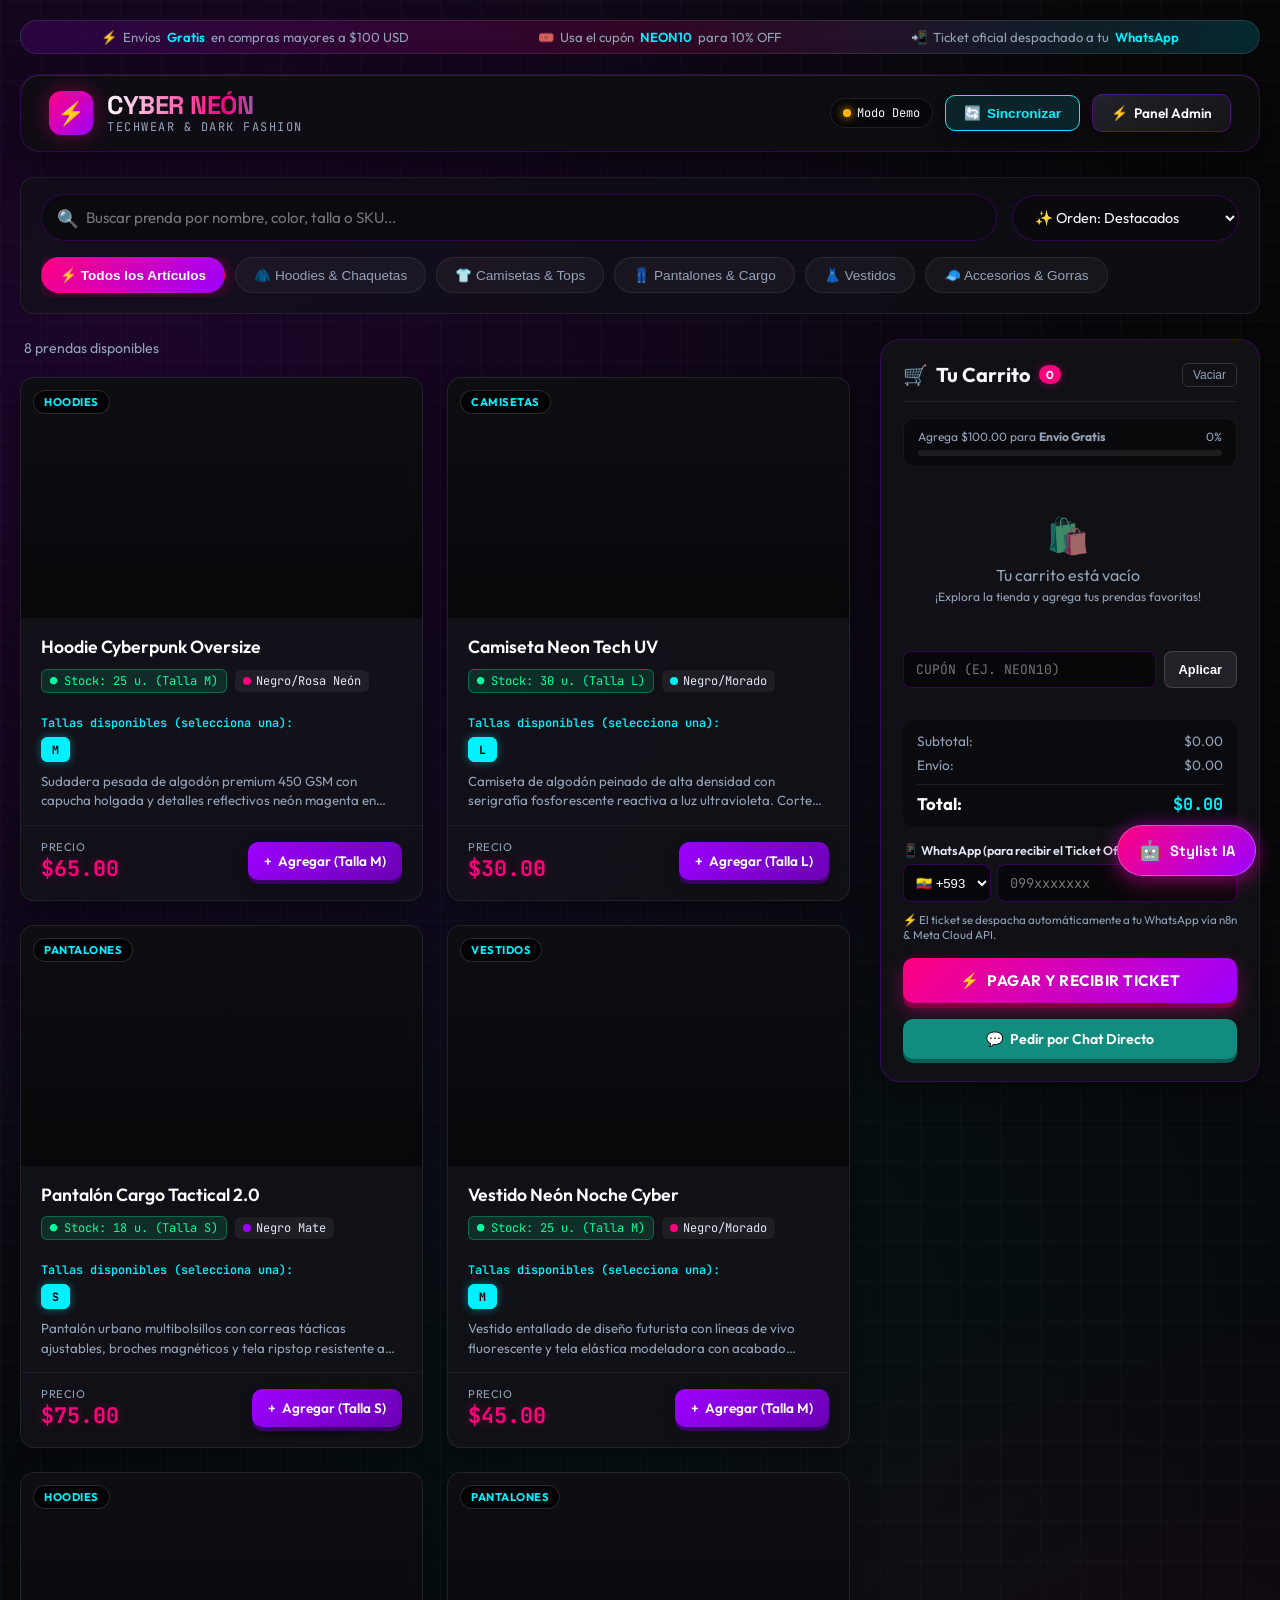
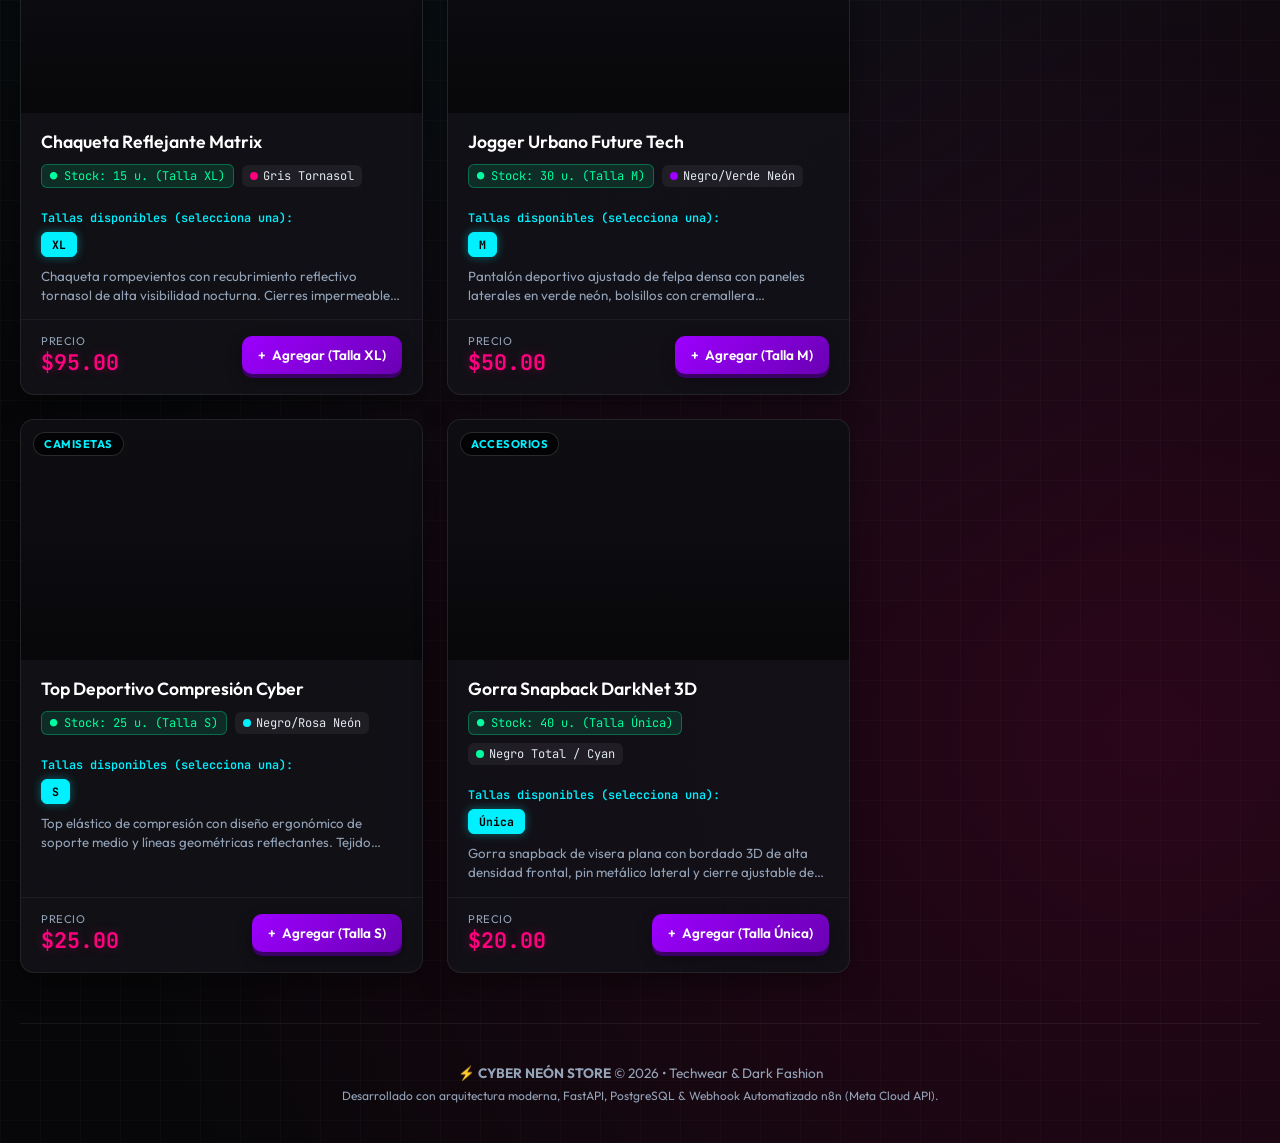
==== commit e622dfe4: "Corregir rutas absolutas de CSS y JS, carga asincrona y soporte HEAD" ====
--- a/index.html
+++ b/index.html
@@ -13,7 +13,7 @@
     <link href="https://fonts.googleapis.com/css2?family=JetBrains+Mono:wght@400;600;700&family=Outfit:wght@300;400;500;600;700;800&family=Space+Grotesk:wght@500;700&display=swap" rel="stylesheet">
     
     <!-- Estilos Modulares con Cache Busting -->
-    <link rel="stylesheet" href="css/styles.css?v=5.0.0">
+    <link rel="stylesheet" href="/css/styles.css?v=5.0.1">
 </head>
 
 <body>
@@ -276,7 +276,7 @@
     </div>
 
     <!-- Scripts de la Aplicación con Cache Busting -->
-    <script src="js/app.js?v=5.0.0"></script>
+    <script src="/js/app.js?v=5.0.1"></script>
 </body>
 
 </html>
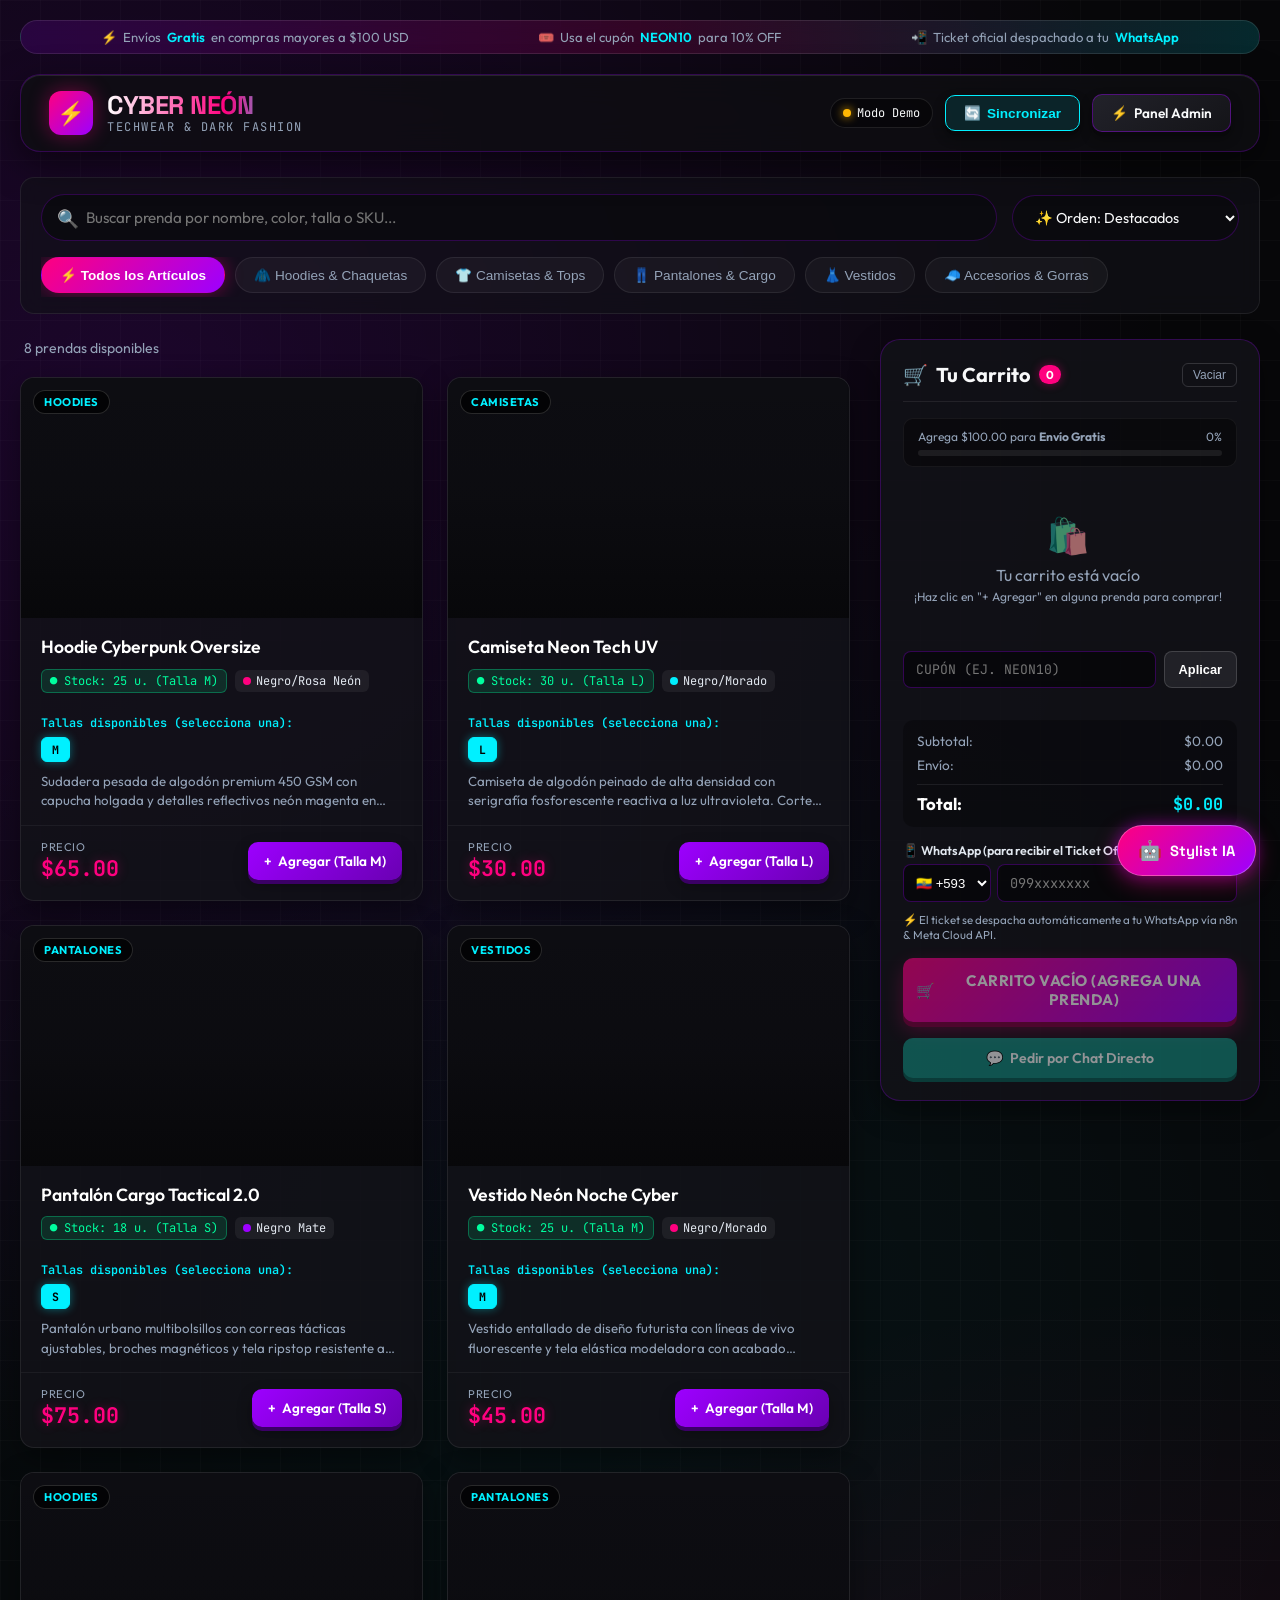
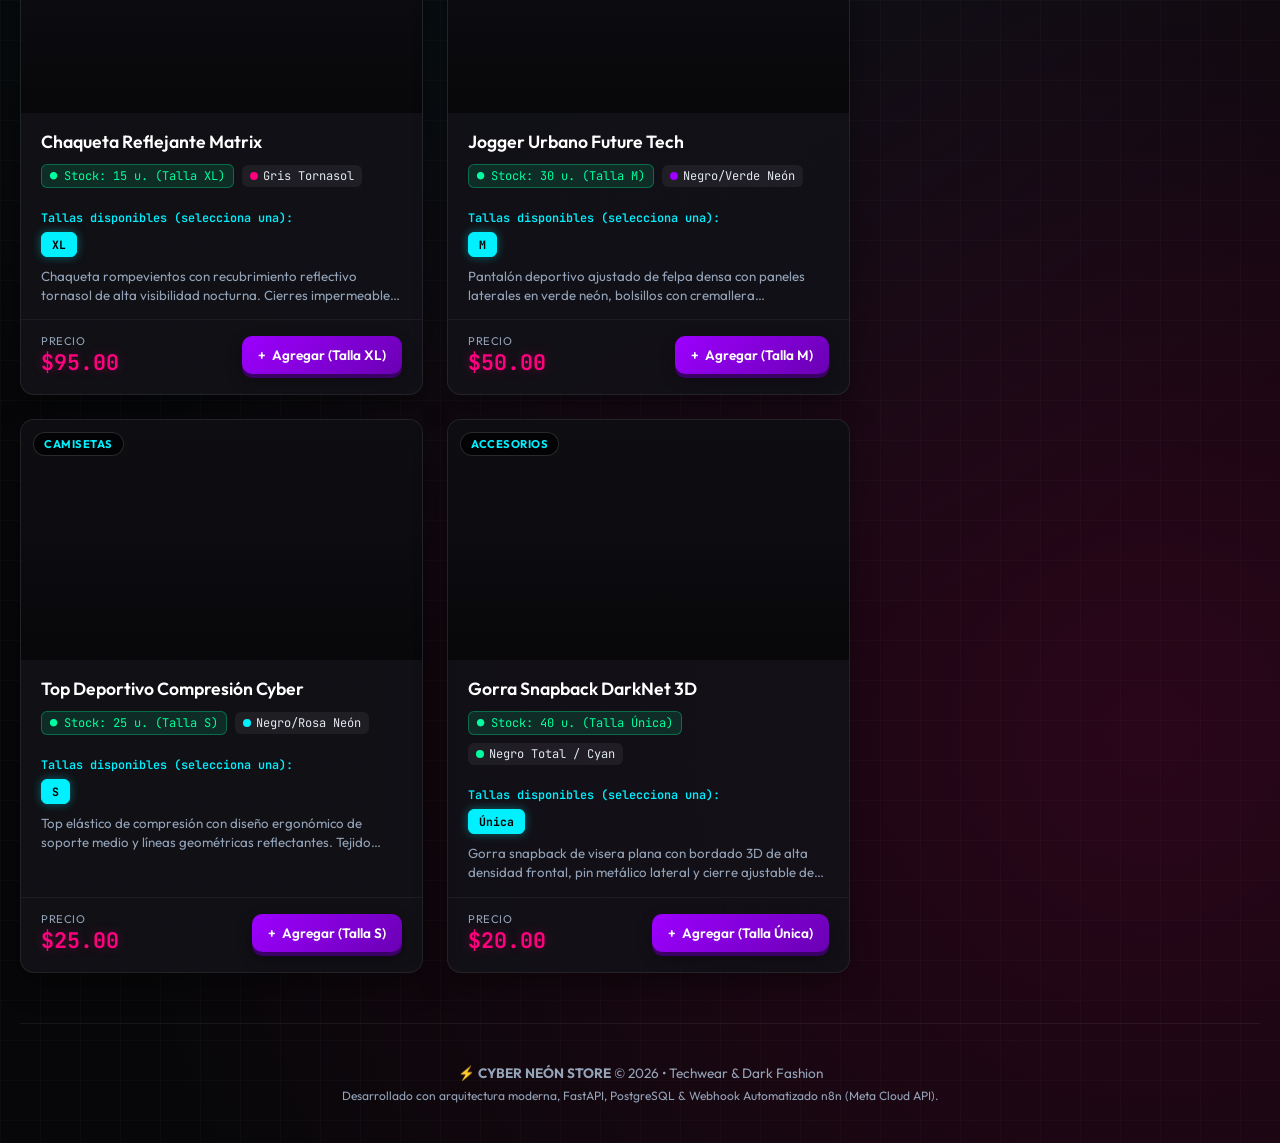
==== commit 85e7a807: "Corregir calculo de subtotal y total en carrito y checkout" ====
--- a/index.html
+++ b/index.html
@@ -276,7 +276,7 @@
     </div>
 
     <!-- Scripts de la Aplicación con Cache Busting -->
-    <script src="/js/app.js?v=5.0.1"></script>
+    <script src="/js/app.js?v=5.0.2"></script>
 </body>
 
 </html>
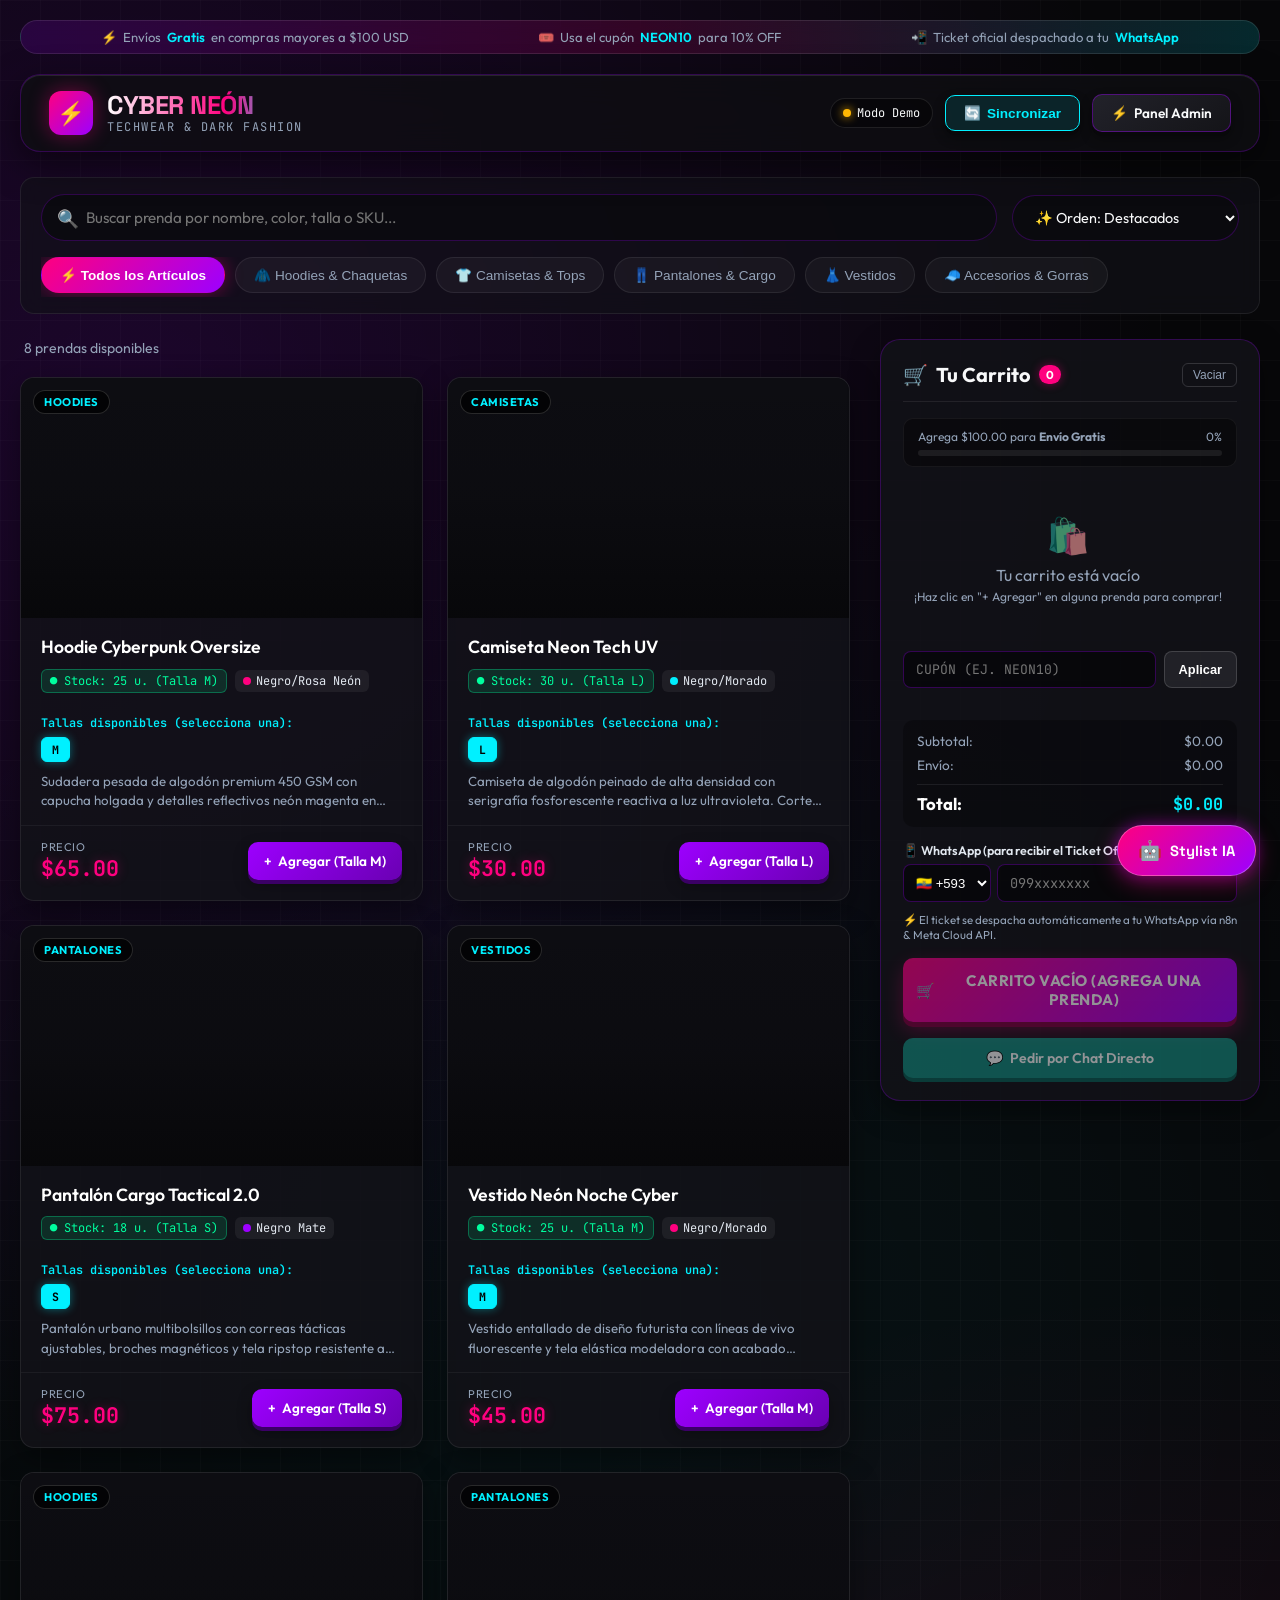
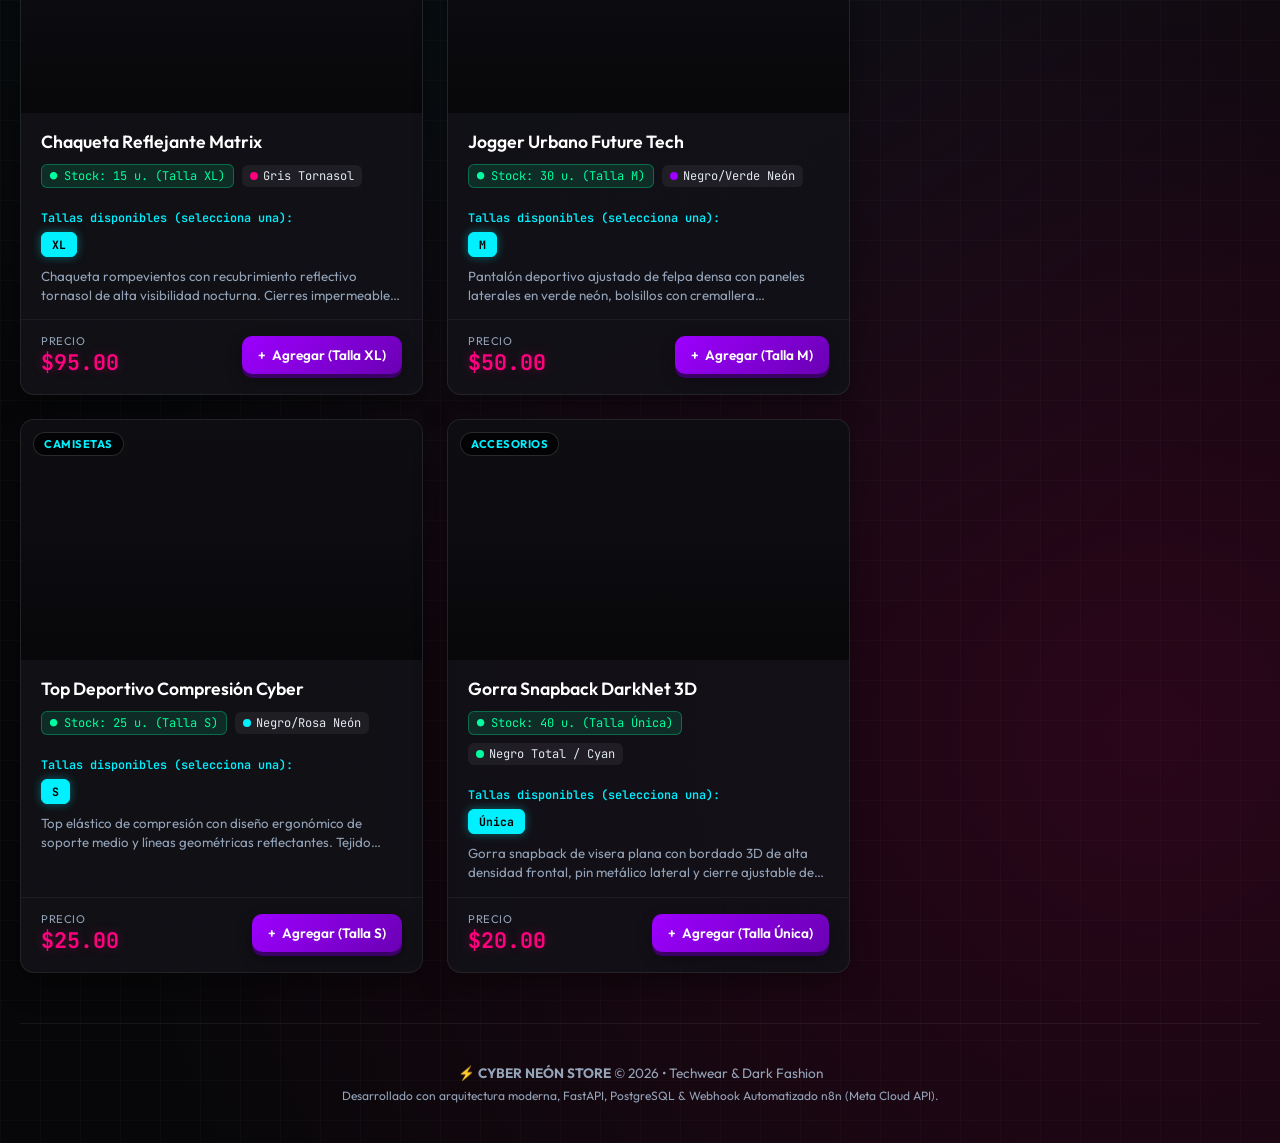
==== commit a8774a3c: "Agregar reglas de impresion @media print para ticket unico en una sola pagina" ====
--- a/index.html
+++ b/index.html
@@ -13,7 +13,7 @@
     <link href="https://fonts.googleapis.com/css2?family=JetBrains+Mono:wght@400;600;700&family=Outfit:wght@300;400;500;600;700;800&family=Space+Grotesk:wght@500;700&display=swap" rel="stylesheet">
     
     <!-- Estilos Modulares con Cache Busting -->
-    <link rel="stylesheet" href="/css/styles.css?v=5.0.1">
+    <link rel="stylesheet" href="/css/styles.css?v=5.0.2">
 </head>
 
 <body>
--- a/css/styles.css
+++ b/css/styles.css
@@ -1656,3 +1656,170 @@
     40% { transform: scale(1); opacity: 1; box-shadow: 0 0 8px var(--neon-cyan); }
 }
 
+/* ==========================================================================
+   ESTILOS DE IMPRESIÓN OFICIAL (TICKET ÚNICO Y LIMPIO)
+   ========================================================================== */
+@media print {
+    /* Ocultar fondo y elementos ajenos al ticket */
+    body > *:not(#ticket-modal),
+    .announcement-bar,
+    header,
+    .controls-panel,
+    .main-layout,
+    .mobile-cart-btn,
+    .ai-toggle-btn,
+    .ai-chat-window,
+    .toast-container,
+    footer,
+    #quick-view-modal,
+    .modal-close-btn,
+    .ticket-actions,
+    .ticket-integration-alert {
+        display: none !important;
+        visibility: hidden !important;
+    }
+
+    /* Formato de página y contenedor */
+    @page {
+        size: A4 portrait;
+        margin: 10mm 15mm;
+    }
+
+    html, body {
+        background: #ffffff !important;
+        color: #000000 !important;
+        margin: 0 !important;
+        padding: 0 !important;
+        min-height: auto !important;
+        height: auto !important;
+        overflow: visible !important;
+    }
+
+    .app-wrapper {
+        display: block !important;
+        padding: 0 !important;
+        margin: 0 !important;
+    }
+
+    #ticket-modal {
+        position: static !important;
+        display: block !important;
+        background: transparent !important;
+        backdrop-filter: none !important;
+        padding: 0 !important;
+        margin: 0 auto !important;
+        width: 100% !important;
+        max-width: 600px !important;
+        box-shadow: none !important;
+        animation: none !important;
+        page-break-inside: avoid !important;
+        break-inside: avoid !important;
+    }
+
+    .ticket-modal-card {
+        position: static !important;
+        background: #ffffff !important;
+        color: #000000 !important;
+        border: 2px solid #000000 !important;
+        border-radius: 8px !important;
+        box-shadow: none !important;
+        padding: 24px !important;
+        margin: 0 auto !important;
+        width: 100% !important;
+        max-width: 560px !important;
+        max-height: none !important;
+        overflow: visible !important;
+        page-break-inside: avoid !important;
+        break-inside: avoid !important;
+    }
+
+    .ticket-brand {
+        color: #000000 !important;
+        font-size: 1.4rem !important;
+    }
+
+    .ticket-header {
+        border-bottom: 2px dashed #222222 !important;
+        padding-bottom: 14px !important;
+        margin-bottom: 14px !important;
+    }
+
+    .ticket-badge-success {
+        background: #f0fdf4 !important;
+        color: #15803d !important;
+        border: 1px solid #15803d !important;
+    }
+
+    .ticket-meta-grid {
+        background: #f8fafc !important;
+        border: 1px solid #e2e8f0 !important;
+        color: #000000 !important;
+        padding: 10px !important;
+        margin-bottom: 14px !important;
+    }
+
+    .ticket-meta-item .label {
+        color: #64748b !important;
+    }
+
+    .ticket-meta-item .value {
+        color: #0f172a !important;
+    }
+
+    .ticket-meta-item .value.highlight {
+        color: #0f172a !important;
+    }
+
+    .ticket-table {
+        color: #000000 !important;
+        margin-bottom: 14px !important;
+    }
+
+    .ticket-table th {
+        color: #475569 !important;
+        border-bottom: 2px solid #0f172a !important;
+        font-weight: 700 !important;
+    }
+
+    .ticket-table td {
+        color: #000000 !important;
+        border-bottom: 1px solid #e2e8f0 !important;
+    }
+
+    .ticket-table td b {
+        color: #000000 !important;
+    }
+
+    .ticket-totals-section {
+        background: #f8fafc !important;
+        border: 1px solid #e2e8f0 !important;
+        color: #000000 !important;
+        padding: 12px !important;
+        margin-bottom: 16px !important;
+    }
+
+    .ticket-total-row {
+        color: #475569 !important;
+    }
+
+    .ticket-total-final {
+        color: #000000 !important;
+        border-top: 2px solid #0f172a !important;
+    }
+
+    .ticket-total-final .amount {
+        color: #0f172a !important;
+        font-size: 1.25rem !important;
+    }
+
+    .ticket-barcode-lines {
+        color: #000000 !important;
+        letter-spacing: 3px !important;
+    }
+
+    .ticket-barcode-number {
+        color: #475569 !important;
+    }
+}
+
+
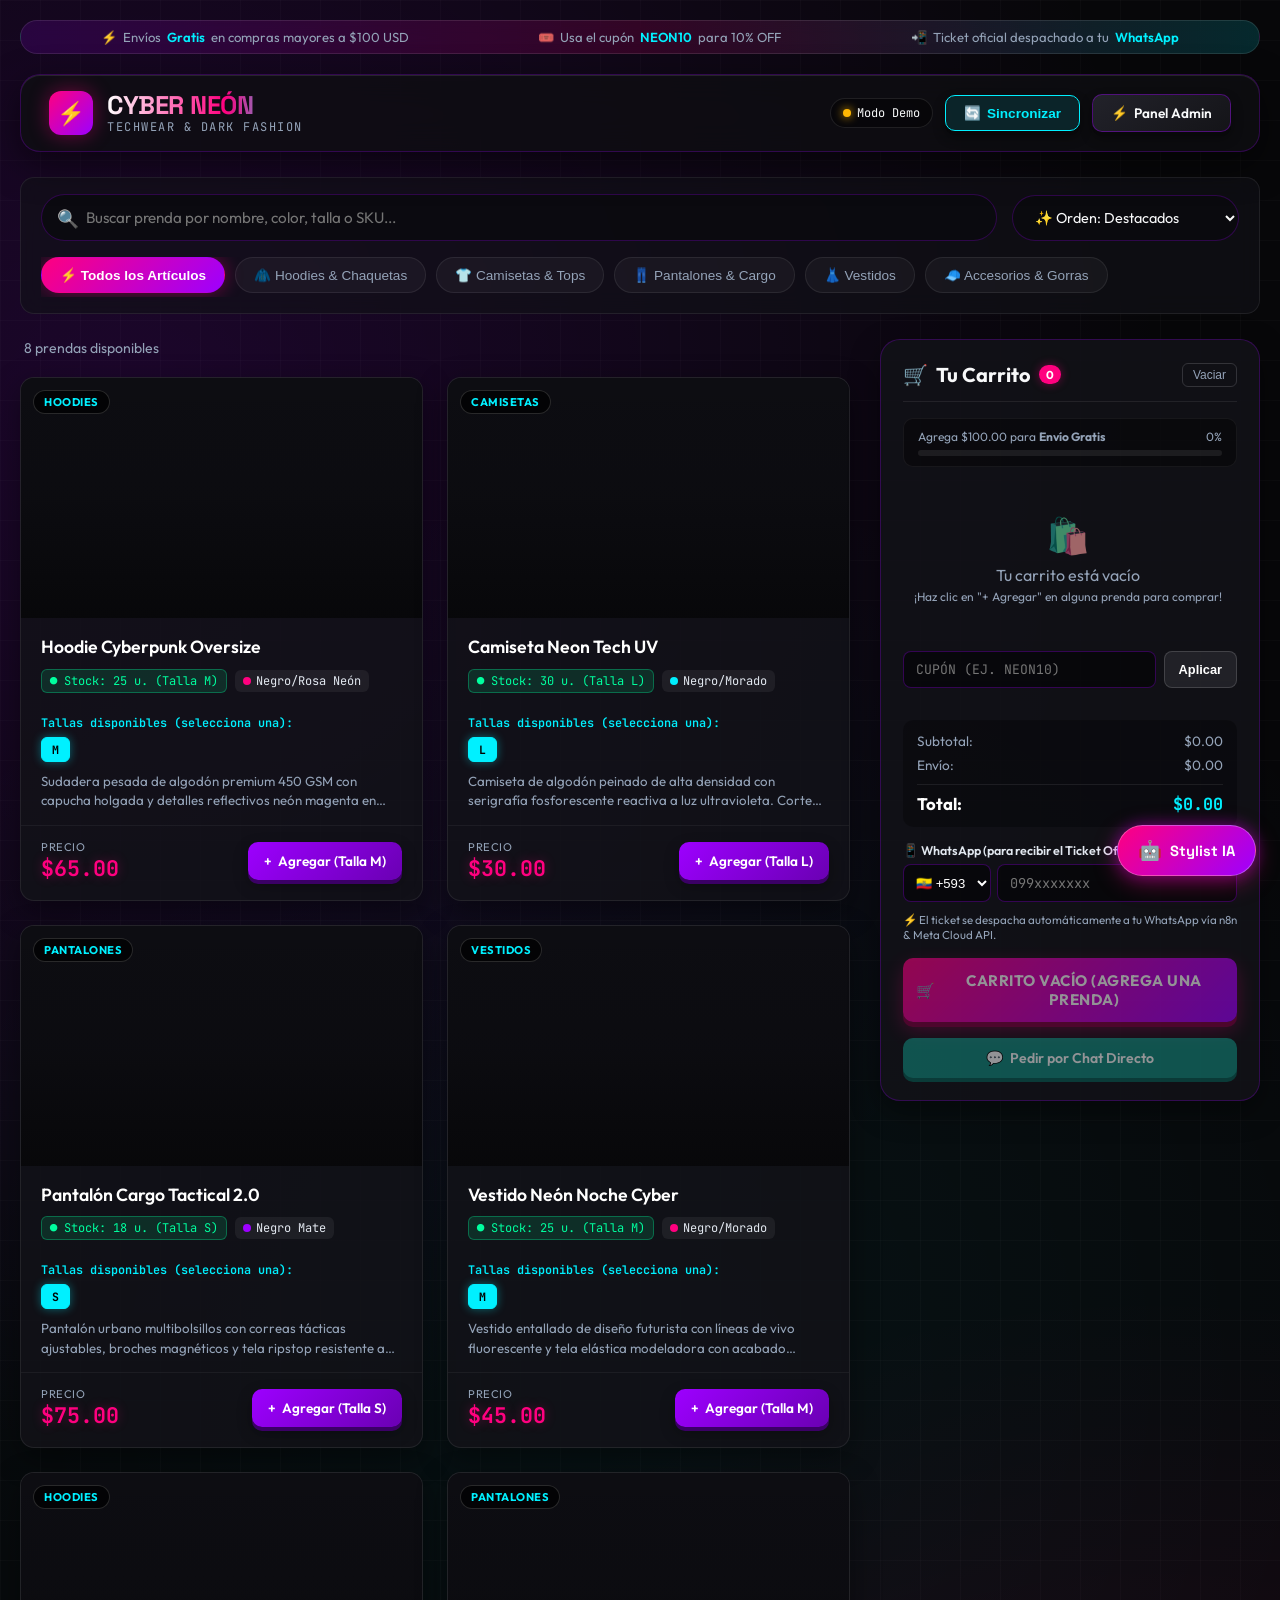
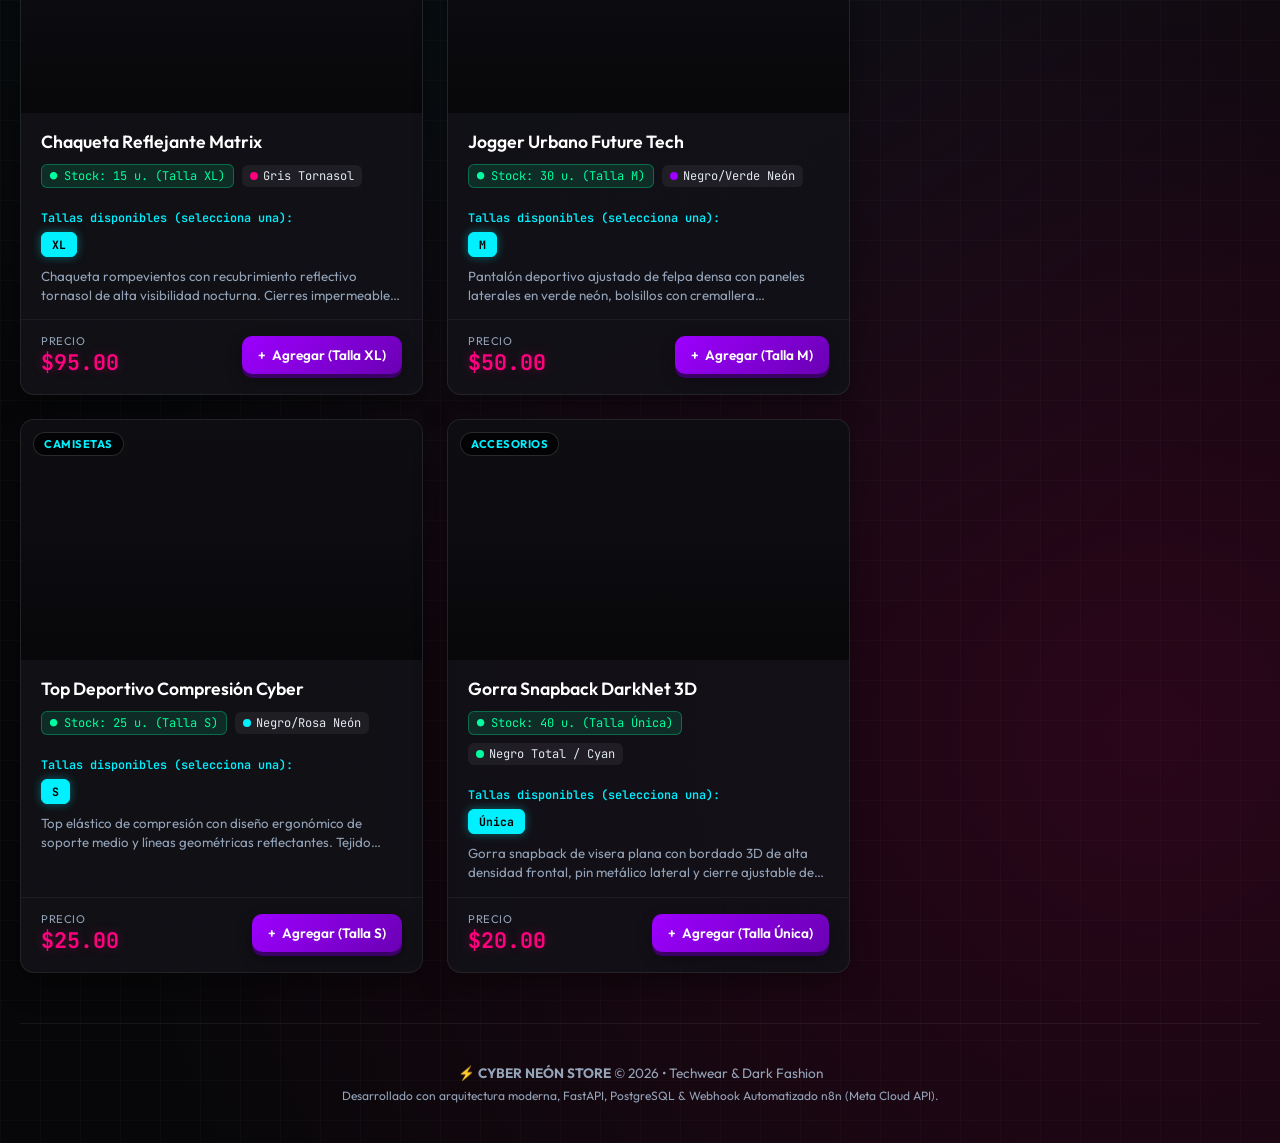
==== commit 4c8f71ed: "Corregir visibilidad del ticket en impresion para mostrar todos los detalles en una hoja" ====
--- a/index.html
+++ b/index.html
@@ -13,7 +13,7 @@
     <link href="https://fonts.googleapis.com/css2?family=JetBrains+Mono:wght@400;600;700&family=Outfit:wght@300;400;500;600;700;800&family=Space+Grotesk:wght@500;700&display=swap" rel="stylesheet">
     
     <!-- Estilos Modulares con Cache Busting -->
-    <link rel="stylesheet" href="/css/styles.css?v=5.0.2">
+    <link rel="stylesheet" href="/css/styles.css?v=5.0.3">
 </head>
 
 <body>
--- a/css/styles.css
+++ b/css/styles.css
@@ -1660,8 +1660,7 @@
    ESTILOS DE IMPRESIÓN OFICIAL (TICKET ÚNICO Y LIMPIO)
    ========================================================================== */
 @media print {
-    /* Ocultar fondo y elementos ajenos al ticket */
-    body > *:not(#ticket-modal),
+    /* Ocultar elementos de la tienda que no pertenecen al ticket */
     .announcement-bar,
     header,
     .controls-panel,
@@ -1682,11 +1681,12 @@
     /* Formato de página y contenedor */
     @page {
         size: A4 portrait;
-        margin: 10mm 15mm;
+        margin: 12mm 15mm;
     }
 
     html, body {
         background: #ffffff !important;
+        background-image: none !important;
         color: #000000 !important;
         margin: 0 !important;
         padding: 0 !important;
@@ -1699,17 +1699,20 @@
         display: block !important;
         padding: 0 !important;
         margin: 0 !important;
+        width: 100% !important;
+        background: transparent !important;
     }
 
     #ticket-modal {
         position: static !important;
         display: block !important;
+        visibility: visible !important;
         background: transparent !important;
         backdrop-filter: none !important;
         padding: 0 !important;
         margin: 0 auto !important;
         width: 100% !important;
-        max-width: 600px !important;
+        max-width: 620px !important;
         box-shadow: none !important;
         animation: none !important;
         page-break-inside: avoid !important;
@@ -1718,52 +1721,73 @@
 
     .ticket-modal-card {
         position: static !important;
+        display: block !important;
+        visibility: visible !important;
         background: #ffffff !important;
         color: #000000 !important;
         border: 2px solid #000000 !important;
         border-radius: 8px !important;
         box-shadow: none !important;
-        padding: 24px !important;
+        padding: 24px 28px !important;
         margin: 0 auto !important;
         width: 100% !important;
-        max-width: 560px !important;
+        max-width: 600px !important;
         max-height: none !important;
         overflow: visible !important;
         page-break-inside: avoid !important;
         break-inside: avoid !important;
     }
 
+    #ticket-modal-content {
+        display: block !important;
+        visibility: visible !important;
+        color: #000000 !important;
+    }
+
+    .ticket-header {
+        border-bottom: 2px dashed #333333 !important;
+        padding-bottom: 12px !important;
+        margin-bottom: 12px !important;
+        text-align: center !important;
+    }
+
     .ticket-brand {
         color: #000000 !important;
-        font-size: 1.4rem !important;
-    }
-
-    .ticket-header {
-        border-bottom: 2px dashed #222222 !important;
-        padding-bottom: 14px !important;
-        margin-bottom: 14px !important;
+        font-size: 1.45rem !important;
+        font-weight: 800 !important;
     }
 
     .ticket-badge-success {
+        display: inline-block !important;
         background: #f0fdf4 !important;
         color: #15803d !important;
-        border: 1px solid #15803d !important;
+        border: 1.5px solid #15803d !important;
+        font-weight: 700 !important;
+        padding: 4px 14px !important;
+        margin-top: 6px !important;
     }
 
     .ticket-meta-grid {
+        display: grid !important;
+        grid-template-columns: 1fr 1fr !important;
         background: #f8fafc !important;
-        border: 1px solid #e2e8f0 !important;
+        border: 1px solid #cbd5e1 !important;
         color: #000000 !important;
-        padding: 10px !important;
+        padding: 10px 14px !important;
         margin-bottom: 14px !important;
+        gap: 8px !important;
     }
 
     .ticket-meta-item .label {
-        color: #64748b !important;
+        color: #475569 !important;
+        font-size: 0.72rem !important;
+        font-weight: 600 !important;
     }
 
     .ticket-meta-item .value {
         color: #0f172a !important;
+        font-size: 0.85rem !important;
+        font-weight: 700 !important;
     }
 
     .ticket-meta-item .value.highlight {
@@ -1771,55 +1795,94 @@
     }
 
     .ticket-table {
+        display: table !important;
+        width: 100% !important;
         color: #000000 !important;
         margin-bottom: 14px !important;
+        border-collapse: collapse !important;
+    }
+
+    .ticket-table thead {
+        display: table-header-group !important;
+    }
+
+    .ticket-table tbody {
+        display: table-row-group !important;
+    }
+
+    .ticket-table tr {
+        display: table-row !important;
     }
 
     .ticket-table th {
-        color: #475569 !important;
+        display: table-cell !important;
+        color: #0f172a !important;
         border-bottom: 2px solid #0f172a !important;
         font-weight: 700 !important;
+        padding: 6px 4px !important;
+        font-size: 0.78rem !important;
     }
 
     .ticket-table td {
+        display: table-cell !important;
         color: #000000 !important;
         border-bottom: 1px solid #e2e8f0 !important;
+        padding: 8px 4px !important;
+        font-size: 0.82rem !important;
     }
 
     .ticket-table td b {
         color: #000000 !important;
+        font-size: 0.88rem !important;
     }
 
     .ticket-totals-section {
         background: #f8fafc !important;
-        border: 1px solid #e2e8f0 !important;
+        border: 1px solid #cbd5e1 !important;
         color: #000000 !important;
-        padding: 12px !important;
-        margin-bottom: 16px !important;
+        padding: 10px 14px !important;
+        margin-bottom: 14px !important;
     }
 
     .ticket-total-row {
-        color: #475569 !important;
+        display: flex !important;
+        justify-content: space-between !important;
+        color: #334155 !important;
+        margin-bottom: 4px !important;
     }
 
     .ticket-total-final {
+        display: flex !important;
+        justify-content: space-between !important;
         color: #000000 !important;
         border-top: 2px solid #0f172a !important;
+        padding-top: 6px !important;
+        font-size: 1.1rem !important;
+        font-weight: 800 !important;
     }
 
     .ticket-total-final .amount {
         color: #0f172a !important;
-        font-size: 1.25rem !important;
+        font-size: 1.2rem !important;
+        font-weight: 800 !important;
+    }
+
+    .ticket-barcode-wrapper {
+        color: #000000 !important;
+        text-align: center !important;
+        margin-bottom: 6px !important;
     }
 
     .ticket-barcode-lines {
         color: #000000 !important;
-        letter-spacing: 3px !important;
+        letter-spacing: 4px !important;
+        font-size: 1.25rem !important;
     }
 
     .ticket-barcode-number {
-        color: #475569 !important;
-    }
-}
-
-
+        color: #334155 !important;
+        font-size: 0.75rem !important;
+    }
+}
+
+
